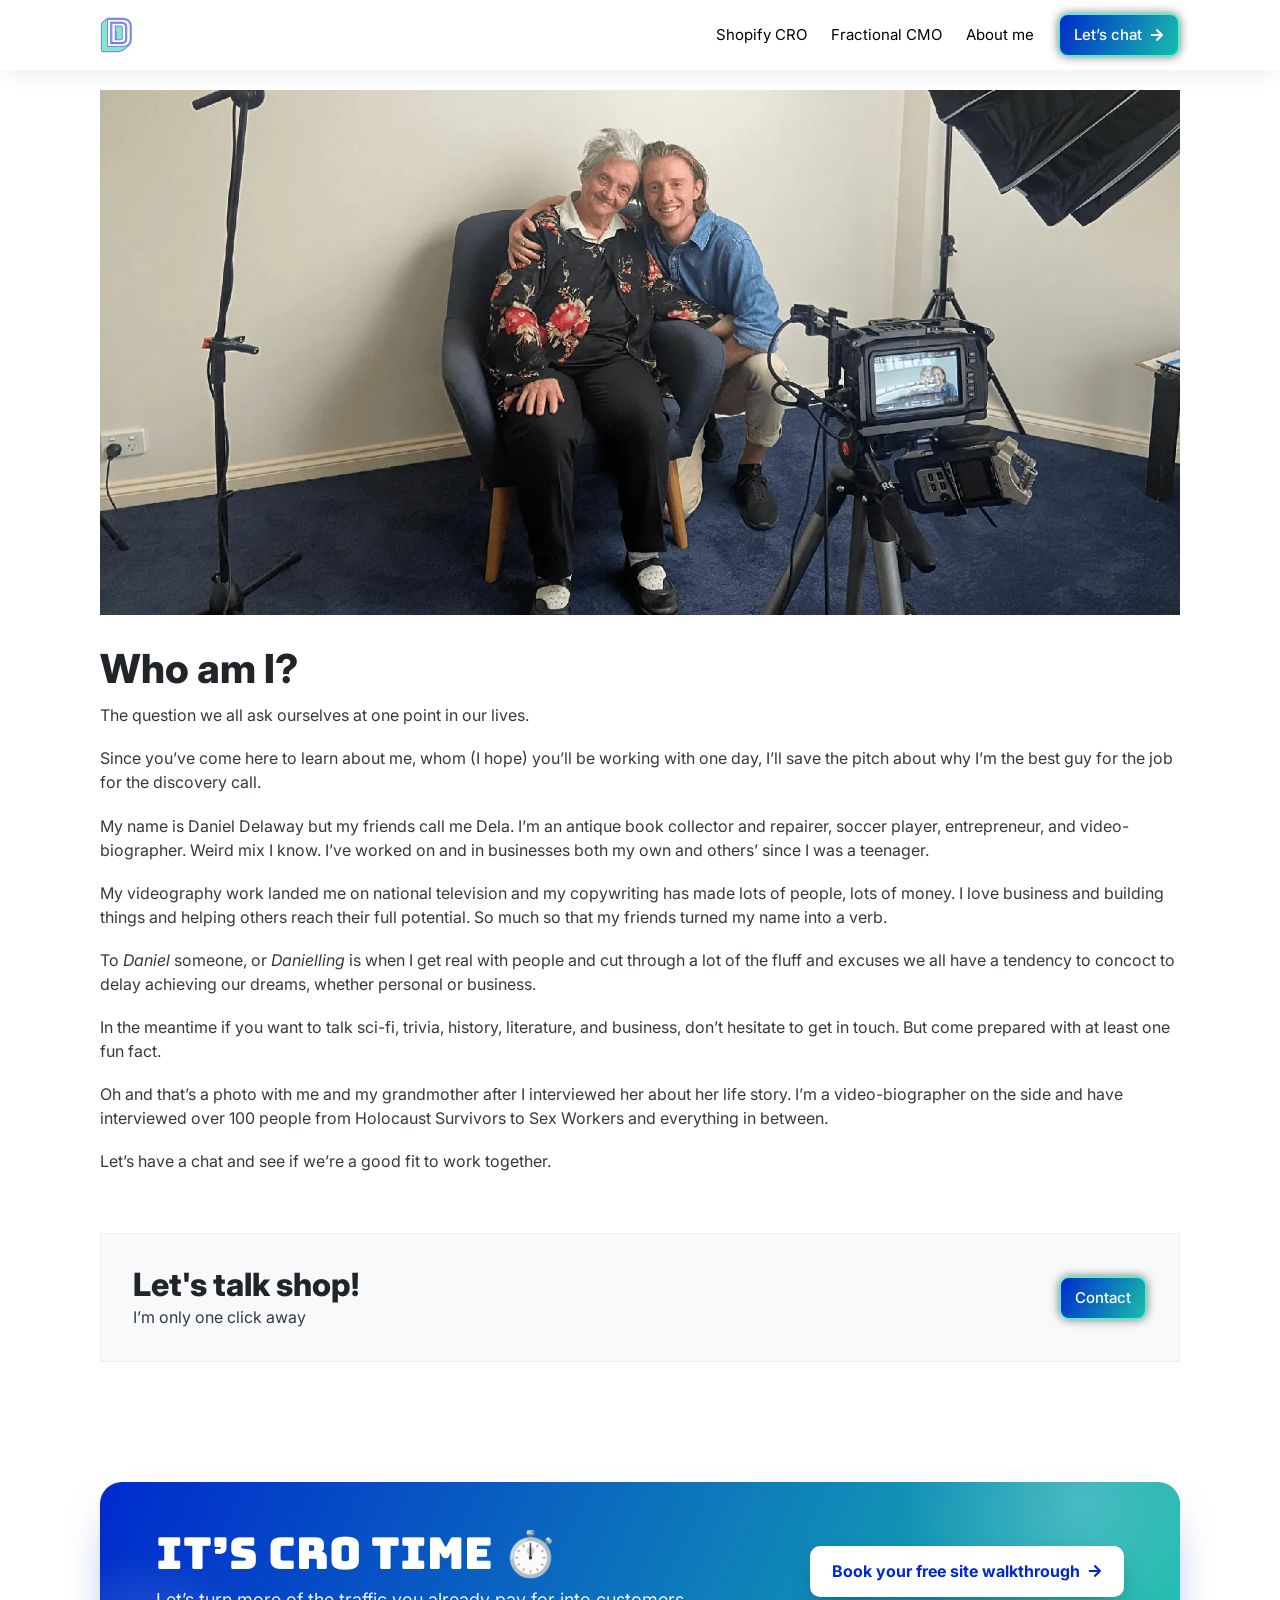
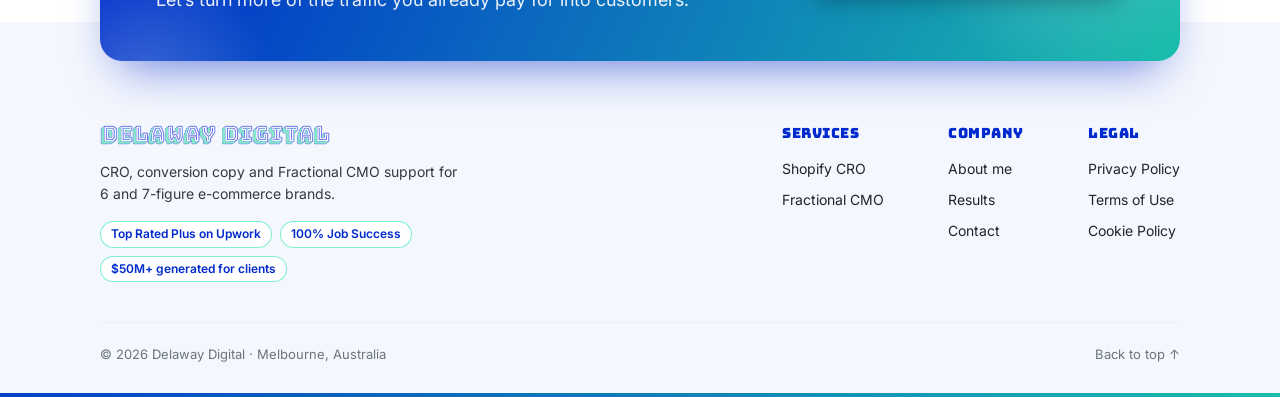
==== about/index.html @ a5fefb9e "New footer: gradient CTA panel, brand column, links and bottom bar; fix clipped CTA button Co-Author" ====
<!doctype html>
<html lang="en-AU">
<head>
  <meta charset="utf-8">
  <meta name="viewport" content="width=device-width, initial-scale=1">
  <title>About Daniel Delaway | Delaway Digital</title>
  <meta name="description" content="Meet Daniel Delaway, the CRO specialist, copywriter and Fractional CMO behind Delaway Digital, and a video-biographer who has interviewed over 100 people.">
  <link rel="canonical" href="https://delawaydigital.com/about/">
  <meta property="og:type" content="profile">
  <meta property="og:title" content="About Daniel Delaway | Delaway Digital">
  <meta property="og:description" content="The CRO specialist, copywriter and Fractional CMO behind Delaway Digital.">
  <meta property="og:url" content="https://delawaydigital.com/about/">
  <meta property="og:image" content="https://delawaydigital.com/assets/og-image.jpg">
  <meta name="twitter:card" content="summary_large_image">
  <link rel="icon" href="/assets/favicon-32.png" sizes="32x32">
  <link rel="icon" href="/assets/favicon-192.png" sizes="192x192">
  <link rel="apple-touch-icon" href="/assets/apple-touch-icon.png">
  <link rel="preconnect" href="https://fonts.googleapis.com">
  <link rel="preconnect" href="https://fonts.gstatic.com" crossorigin>
  <link rel="stylesheet" href="https://fonts.googleapis.com/css2?family=Bungee&family=Inter:wght@400;500;600;700;800&family=Poppins:wght@400;500;600&display=swap">
  <link rel="stylesheet" href="/styles.css">
</head>
<body>
  <a class="skip-link" href="#main">Skip to content</a>

  <!-- ===== Header (same on every page) ===== -->
  <header class="site-header">
    <div class="container">
      <a class="logo" href="/" aria-label="Delaway Digital home"><img class="logo-mark" src="/assets/logo-dd-icon.png" alt="" width="32" height="36"></a>
      <nav class="site-nav" aria-label="Main">
        <a class="hide-mobile" href="/shopify-cro-consultant/">Shopify CRO</a>
        <a class="hide-mobile" href="/fractional-cmo/">Fractional CMO</a>
        <a href="/about/" aria-current="page">About me</a>
        <a class="btn" href="/#contact">Let’s chat
          <svg viewBox="0 0 448 512" aria-hidden="true"><path fill="currentColor" d="M190.5 66.9l22.2-22.2a23.9 23.9 0 0 1 33.9 0L441 239a23.9 23.9 0 0 1 0 33.9L246.6 467.3a23.9 23.9 0 0 1-33.9 0l-22.2-22.2a24 24 0 0 1 .4-34.3L311.4 296H24c-13.3 0-24-10.7-24-24v-32c0-13.3 10.7-24 24-24h287.4L190.9 101.2a23.9 23.9 0 0 1-.4-34.3z"/></svg>
        </a>
      </nav>
    </div>
  </header>

  <main id="main" class="about">
    <div class="container">
      <img src="/assets/about-daniel-and-grandmother.webp" width="1600" height="778" alt="Daniel Delaway with his arm around his grandmother, seated beside a camera and lighting set up for her life-story interview">

      <h1>Who am I?</h1>
      <p>The question we all ask ourselves at one point in our lives.</p>
      <p>Since you’ve come here to learn about me, whom (I hope) you’ll be working with one day, I’ll save the pitch about why I’m the best guy for the job for the discovery call.</p>
      <p>My name is Daniel Delaway but my friends call me Dela. I’m an antique book collector and repairer, soccer player, entrepreneur, and video-biographer. Weird mix I know. I’ve worked on and in businesses both my own and others’ since I was a teenager.</p>
      <p>My videography work landed me on national television and my copywriting has made lots of people, lots of money. I love business and building things and helping others reach their full potential. So much so that my friends turned my name into a verb.</p>
      <p>To <em>Daniel</em> someone, or <em>Danielling</em> is when I get real with people and cut through a lot of the fluff and excuses we all have a tendency to concoct to delay achieving our dreams, whether personal or business.</p>
      <p>In the meantime if you want to talk sci-fi, trivia, history, literature, and business, don’t hesitate to get in touch. But come prepared with at least one fun fact.</p>
      <p>Oh and that’s a photo with me and my grandmother after I interviewed her about her life story. I’m a video-biographer on the side and have interviewed over 100 people from Holocaust Survivors to Sex Workers and everything in between.</p>
      <p>Let’s have a chat and see if we’re a good fit to work together.</p>

      <div class="cta-box">
        <div>
          <h2>Let's talk shop!</h2>
          <p>I’m only one click away</p>
        </div>
        <a class="btn" href="/#contact">Contact</a>
      </div>
    </div>
  </main>

  <!-- ===== Footer (same on every page) ===== -->
  <footer class="site-footer">
    <div class="container">
      <div class="footer-cta">
        <div>
          <p class="footer-cta-title">It’s CRO time ⏱️</p>
          <p class="footer-cta-text">Let’s turn more of the traffic you already pay for into customers.</p>
        </div>
        <a class="btn btn-light btn-lg" href="/#contact">Book your free site walkthrough
          <svg viewBox="0 0 448 512" aria-hidden="true"><path fill="currentColor" d="M190.5 66.9l22.2-22.2a23.9 23.9 0 0 1 33.9 0L441 239a23.9 23.9 0 0 1 0 33.9L246.6 467.3a23.9 23.9 0 0 1-33.9 0l-22.2-22.2a24 24 0 0 1 .4-34.3L311.4 296H24c-13.3 0-24-10.7-24-24v-32c0-13.3 10.7-24 24-24h287.4L190.9 101.2a23.9 23.9 0 0 1-.4-34.3z"/></svg>
        </a>
      </div>

      <div class="footer-main">
        <div class="footer-brand">
          <a href="/" aria-label="Delaway Digital home"><img src="/assets/logo-delaway-digital-hero.webp" alt="" width="1758" height="149" loading="lazy"></a>
          <p>CRO, conversion copy and Fractional CMO support for 6 and 7-figure e-commerce brands.</p>
          <ul class="footer-creds">
            <li>Top Rated Plus on Upwork</li>
            <li>100% Job Success</li>
            <li>$50M+ generated for clients</li>
          </ul>
        </div>
        <div class="footer-cols">
          <div>
            <h2>Services</h2>
            <ul>
              <li><a href="/shopify-cro-consultant/">Shopify CRO</a></li>
              <li><a href="/fractional-cmo/">Fractional CMO</a></li>
            </ul>
          </div>
          <div>
            <h2>Company</h2>
            <ul>
              <li><a href="/about/">About me</a></li>
              <li><a href="/#results">Results</a></li>
              <li><a href="/#contact">Contact</a></li>
            </ul>
          </div>
          <div>
            <h2>Legal</h2>
            <ul>
              <li><a href="/privacy-policy/">Privacy Policy</a></li>
              <li><a href="/terms-of-use/">Terms of Use</a></li>
              <li><a href="/cookie-policy/">Cookie Policy</a></li>
            </ul>
          </div>
        </div>
      </div>

      <div class="footer-bottom">
        <p>© 2026 Delaway Digital · Melbourne, Australia</p>
        <a href="#main">Back to top ↑</a>
      </div>
    </div>
  </footer>
  <script src="/motion.js" defer></script>
</body>
</html>
---- styles.css ----
/* Delaway Digital — single stylesheet for every page.
   Colours and fonts live in :root so they can be changed in one place. */

:root {
  --blue: #002acd;
  --teal: #5eebc9;
  --teal-dark: #19bdab;
  --ink: #212529;
  --text: #343a40;
  --muted: #6c757d;
  --grey-bg: #f8f9fa;
  --grey-border: #efefef;
  --gradient: linear-gradient(115deg, var(--blue) 0%, var(--teal-dark) 100%);
  --glow: 0 4px 11px 0 rgba(0, 42, 205, 0.99);
  --container: 1080px;
  --font-body: "Inter", -apple-system, "Segoe UI", Roboto, Arial, sans-serif;
  --font-display: "Bungee", "Inter", sans-serif;
  --font-alt: "Poppins", "Inter", sans-serif;
}

*, *::before, *::after { box-sizing: border-box; }

html { scroll-behavior: smooth; }

body {
  margin: 0;
  background: #fff;
  color: var(--text);
  font-family: var(--font-body);
  font-size: 16px;
  line-height: 1.5;
  -webkit-font-smoothing: antialiased;
}

img { max-width: 100%; height: auto; display: block; }
a { color: inherit; }
h1, h2, h3, p { margin: 0; }
p + p { margin-top: 0.9em; }

.container {
  width: 100%;
  max-width: var(--container);
  margin: 0 auto;
  padding: 0 16px;
}
@media (min-width: 1112px) { .container { padding: 0; } }

.visually-hidden {
  position: absolute !important;
  width: 1px; height: 1px;
  overflow: hidden;
  clip: rect(0 0 0 0);
  white-space: nowrap;
}

.skip-link {
  position: absolute; left: 8px; top: -40px;
  background: var(--blue); color: #fff; padding: 8px 12px; z-index: 100;
}
.skip-link:focus { top: 8px; }

/* ---------- Buttons ---------- */
.btn {
  display: inline-flex;
  align-items: center;
  gap: 8px;
  padding: 11px 14px;
  border: 2px solid var(--teal);
  border-radius: 10px;
  background: var(--gradient);
  box-shadow: 0 0 10px rgba(0, 0, 0, 0.5);
  color: #fff;
  font: 500 15px/1.2 var(--font-body);
  text-decoration: none;
  white-space: nowrap;
  cursor: pointer;
  transition: transform 0.15s ease, filter 0.15s ease;
}
.btn:hover { transform: translateY(-1px); filter: brightness(1.08); }
.btn svg { width: 14px; height: 14px; flex: none; }

/* ---------- Header ---------- */
.site-header {
  position: sticky; top: 0; z-index: 50;
  background: #fff;
  box-shadow: 0 4px 23px -4px rgba(0, 0, 0, 0.1);
}
.site-header .container {
  display: flex; align-items: center; justify-content: space-between;
  height: 70px;
}
.site-header .logo { display: flex; align-items: center; gap: 10px; text-decoration: none; }
.site-header .logo-mark { height: 36px; width: auto; }
.site-nav { display: flex; align-items: center; gap: 24px; }
.site-nav a:not(.btn) { color: #000; font-size: 15px; text-decoration: none; }
.site-nav a:not(.btn):hover { color: var(--blue); }

/* ---------- Section headings ---------- */
.section { padding: 60px 0 0; }
.section-title {
  color: var(--blue);
  font: 400 42.5px/1.15 var(--font-display);
  text-transform: uppercase;
  margin-bottom: 40px;
}
.section-title.center { text-align: center; }
.section-subtitle { text-align: center; margin: -24px 0 40px; }

/* Glowing card look used across the home page */
.glow-card {
  border: 3px solid var(--teal);
  border-radius: 10px;
  box-shadow: var(--glow);
  background: #fff;
}

/* ---------- Press logo strip & reviews bar ---------- */

.logo-strip {
  overflow: hidden;
  max-width: 1060px;
  margin: 0 auto;
  -webkit-mask-image: linear-gradient(90deg, transparent, #000 10%, #000 90%, transparent);
          mask-image: linear-gradient(90deg, transparent, #000 10%, #000 90%, transparent);
}
.logo-track {
  display: flex; align-items: center; gap: 100px;
  width: max-content;
  padding: 20px 0;
  animation: marquee 30s linear infinite;
}
.logo-track img { height: 38px; width: auto; }
@keyframes marquee { to { transform: translateX(-50%); } }
@media (prefers-reduced-motion: reduce) { .logo-track { animation: none; } }

.reviews-bar {
  display: flex; align-items: center; justify-content: center; flex-wrap: wrap;
  gap: 8px 16px;
  margin-top: 40px;
  padding: 32px;
  background: var(--grey-bg);
  border: 1px solid var(--grey-border);
  font-size: 14px;
}
.reviews-bar .stars { width: 90px; }
.reviews-bar .google { width: 70px; }

/* ---------- Service cards ---------- */
.card-grid {
  display: grid;
  grid-template-columns: repeat(3, 1fr);
  gap: 45px;
}
.service-card { padding: 24px; }
.service-card h3 { color: var(--blue); font: 500 17.5px/1.3 var(--font-alt); margin-bottom: 10px; }
.service-card p { color: #000; font: 500 14.25px/1.5 var(--font-alt); }

/* ---------- Testimonials ---------- */
.testimonial { margin: 0; padding: 24px 24px 0; display: flex; flex-direction: column; }
.testimonial .stars { width: 109px; margin-bottom: 12px; }
.testimonial h3 { color: var(--blue); font: 600 16px/1.3 var(--font-body); margin-bottom: 4px; }
.testimonial blockquote { margin: 0 0 14px; color: #000; flex: 1; }
.testimonial figcaption {
  border-top: 1px solid #f1f3f5;
  padding: 15px 0 12px;
  color: var(--blue);
  font-size: 14px;
}

.featured-testimonial {
  max-width: 820px; margin: 50px auto 0; text-align: center;
}
.featured-testimonial .wildfire { width: 150px; margin: 0 auto 16px; }
.featured-testimonial blockquote { margin: 0; font: 400 15px/1.6 var(--font-alt); }
.featured-testimonial figcaption {
  display: flex; align-items: center; justify-content: center; gap: 10px;
  margin-top: 20px; font: 500 12px/1.3 var(--font-alt); text-align: left;
}
.featured-testimonial figcaption img { width: 50px; height: 50px; border-radius: 50%; }
.featured-testimonial figcaption span { display: block; color: var(--muted); font-weight: 400; font-size: 10px; }

/* ---------- Case studies ---------- */
.case-grid {
  display: grid;
  grid-template-columns: repeat(3, 299px);
  justify-content: center;
  gap: 40px 60px;
}
.case-card {
  padding: 13px;
  border: 2px solid var(--teal);
  border-radius: 10px;
  box-shadow: var(--glow);
  background: linear-gradient(45deg, #fff 0%, #f1f2f3 100%);
  text-align: center;
}
.case-card img { width: 100%; aspect-ratio: 400 / 360; object-fit: cover; margin-bottom: 18px; }
.case-card .category { color: var(--blue); font: 600 14.3px/1.2 var(--font-alt); }
.case-card h3 { font: 500 13px/1.5 var(--font-alt); color: var(--ink); margin: 4px 0 8px; }
.case-card p:last-child { font: 400 13px/1.5 var(--font-alt); color: var(--text); margin-top: 0; }

/* ---------- Contact ---------- */
.contact { padding-top: 60px; text-align: center; scroll-margin-top: 80px; }
.contact h2 { color: var(--blue); font: 400 31px/1.2 var(--font-display); text-transform: uppercase; }
.contact .intro { font-size: 18px; max-width: 620px; margin: 10px auto 50px; color: var(--ink); }

.contact-form {
  max-width: 650px; margin: 0 auto;
  padding: 36px 32px;
  background: #f8f8f8;
  border: 1px solid var(--grey-border);
  display: grid; grid-template-columns: 1fr 1fr; gap: 20px;
  text-align: left;
}
.contact-form .full { grid-column: 1 / -1; }
.contact-form label { display: block; font: 500 16px/1 var(--font-body); color: var(--text); margin-bottom: 8px; }
.contact-form input,
.contact-form textarea {
  width: 100%;
  padding: 10px 14px;
  border: 1px solid #e3e3e3;
  border-radius: 4px;
  background: #fff;
  font: 400 15px/1.4 var(--font-body);
  color: #000;
}
.contact-form input:focus,
.contact-form textarea:focus { outline: 2px solid var(--teal-dark); outline-offset: 0; border-color: transparent; }
.contact-form textarea { min-height: 110px; resize: vertical; }
.contact-form button {
  width: 100%; justify-content: center; padding: 13px; font-size: 19px; font-weight: 400;
  box-shadow: none;
}
.honeypot { display: none; }

/* ---------- About page ---------- */
.about { padding: 20px 0 0; }
.about img { width: 100%; }
.about h1 { font: 800 40px/1.2 var(--font-body); color: var(--ink); margin: 30px 0 10px; }
.about p + p { margin-top: 1.2em; }

.cta-box {
  display: flex; align-items: center; justify-content: space-between; gap: 24px;
  margin-top: 60px;
  padding: 32px;
  background: var(--grey-bg);
  border: 1px solid var(--grey-border);
}
.cta-box h2 { font: 800 32px/1.2 var(--font-body); color: var(--ink); }

/* ---------- Simple text pages (legal, thanks) ---------- */
.prose { max-width: 760px; padding-top: 50px; padding-bottom: 20px; }
.prose h1 { font: 800 40px/1.2 var(--font-body); color: var(--ink); margin-bottom: 8px; }
.prose h2 { font: 700 22px/1.3 var(--font-body); color: var(--ink); margin: 32px 0 10px; }
.prose .updated { color: var(--muted); margin-bottom: 24px; }
.prose ul { padding-left: 20px; }
.prose li + li { margin-top: 6px; }
.prose a { color: var(--blue); }

/* ---------- Responsive ---------- */

@media (max-width: 1024px) {
  .card-grid { grid-template-columns: 1fr 1fr; gap: 30px; }
  .case-grid { grid-template-columns: repeat(2, minmax(0, 299px)); gap: 30px; }
}

@media (max-width: 767px) {
  .section-title { font-size: 30px; margin-bottom: 28px; }
  .cta-box { flex-direction: column; align-items: flex-start; }
  .card-grid, .case-grid { grid-template-columns: 1fr; }
  .case-grid { justify-items: center; }
  .contact h2 { font-size: 24px; }
  .contact-form { grid-template-columns: 1fr; padding: 24px 16px; }
  .logo-track { gap: 60px; }
  .about h1, .prose h1 { font-size: 32px; }
  .cta-box h2 { font-size: 26px; }
}

.form-error { margin-top: 10px; color: #b00020; font-size: 14px; }
.contact-form button:disabled { opacity: 0.6; cursor: wait; }

/* =========================================================
   Homepage v2 (structure: promise → proof → story → method → results → CTA)
   ========================================================= */
.eyebrow {
  color: var(--teal-dark);
  font: 600 13px/1.3 var(--font-body);
  letter-spacing: 0.08em;
  text-transform: uppercase;
  margin-bottom: 12px;
}
.center { text-align: center; }
.center .btn, p.center { margin-top: 28px; }

.btn-lg { padding: 14px 20px; font-size: 16px; }
.btn-outline {
  display: inline-flex; align-items: center; gap: 8px;
  padding: 11px 14px;
  border: 2px solid var(--blue);
  border-radius: 10px;
  color: var(--blue);
  font: 600 15px/1.2 var(--font-body);
  text-decoration: none;
  transition: background 0.15s ease;
}
.btn-outline:hover { background: rgba(0, 42, 205, 0.06); }

/* Hero */
.hero-v2 { padding: 64px 0 40px; text-align: center; }
.hero-wordmark { display: block; width: 100%; max-width: 880px; height: auto; margin: 0 auto 36px; }
.hero-v2 h1 {
  max-width: 900px; margin: 0 auto;
  color: var(--blue);
  font: 400 44px/1.12 var(--font-display);
  text-transform: uppercase;
}
.highlight {
  background: linear-gradient(transparent 55%, rgba(94, 235, 201, 0.7) 55%);
  padding: 0 4px;
}
.hero-v2 .lead {
  max-width: 680px; margin: 22px auto 0;
  color: var(--ink);
  font-size: 19px; line-height: 1.55;
}
.hero-ctas { display: flex; justify-content: center; flex-wrap: wrap; gap: 14px; margin-top: 32px; }

.stats {
  list-style: none; padding: 0;
  display: grid; grid-template-columns: repeat(3, 1fr); gap: 30px;
  max-width: 860px; margin: 56px auto 0;
}
.stat { padding: 22px 16px; }
.stat strong { display: block; color: var(--blue); font: 400 30px/1.1 var(--font-display); }
.stat span { display: block; margin-top: 6px; color: var(--text); font-size: 14px; }

/* Trust strip */
.trust { padding: 30px 0 0; }
.trust-label { text-align: center; color: var(--muted); font-size: 13px; letter-spacing: 0.06em; text-transform: uppercase; }
.trust .reviews-bar { margin-top: 20px; }

/* Problem story */
.story { max-width: 720px; font-size: 18px; line-height: 1.65; color: var(--ink); }
.story p + p { margin-top: 1em; }
.story-turn { color: var(--blue); font: 400 26px/1.2 var(--font-display); text-transform: uppercase; margin-top: 1.4em !important; }

/* Personal intro */
.intro-card {
  display: grid; grid-template-columns: 320px 1fr; gap: 40px; align-items: center;
  padding: 30px;
}
.intro-photo { width: 100%; aspect-ratio: 1; object-fit: cover; object-position: 72% 30%; border-radius: 10px; }
.intro-card h2 { color: var(--ink); font: 800 32px/1.2 var(--font-body); margin-bottom: 14px; }
.intro-card p + p { margin-top: 0.9em; }
.intro-card .btn { margin-top: 22px; }

/* Method */
.steps { list-style: none; padding: 0; display: grid; grid-template-columns: repeat(4, 1fr); gap: 24px; counter-reset: none; }
.step { padding: 24px; }
.step-num {
  display: inline-grid; place-items: center;
  width: 38px; height: 38px; border-radius: 50%;
  background: var(--gradient); color: #fff;
  font: 400 18px/1 var(--font-display);
  margin-bottom: 16px;
}
.step h3 { color: var(--blue); font: 600 18px/1.3 var(--font-alt); margin-bottom: 8px; }
.step p { font: 400 14.5px/1.55 var(--font-alt); color: #000; }

/* Featured results */
.results { display: grid; gap: 30px; }
.result { display: grid; grid-template-columns: 300px 1fr; gap: 32px; align-items: center; padding: 20px; }
.result img { width: 100%; border-radius: 8px; aspect-ratio: 400 / 360; object-fit: cover; }
.result .category { color: var(--teal-dark); font: 600 13px/1.3 var(--font-body); text-transform: uppercase; letter-spacing: 0.05em; }
.result h3 { color: var(--blue); font: 800 26px/1.2 var(--font-body); margin: 6px 0 10px; }
.result p { color: var(--text); }
.metrics { list-style: none; padding: 0; display: flex; gap: 16px; margin-top: 18px; flex-wrap: wrap; }
.metrics li { background: var(--grey-bg); border: 1px solid var(--grey-border); border-radius: 10px; padding: 12px 18px; }
.metrics strong { display: block; color: var(--blue); font: 400 24px/1.1 var(--font-display); }
.metrics span { font-size: 13px; color: var(--muted); }
.subhead { text-align: center; color: var(--ink); font: 700 22px/1.3 var(--font-body); margin: 60px 0 30px; }

/* Comparison table */
.compare-wrap { padding: 8px 20px; overflow-x: auto; }
.compare { width: 100%; border-collapse: collapse; font-size: 15px; }
.compare th, .compare td { padding: 16px 12px; text-align: left; border-bottom: 1px solid var(--grey-border); vertical-align: top; }
.compare tr:last-child th, .compare tr:last-child td { border-bottom: 0; }
.compare thead th { color: var(--blue); font: 700 16px/1.3 var(--font-body); }
.compare tbody th { color: var(--ink); font-weight: 600; width: 22%; }
.compare td:nth-child(3) { color: var(--muted); }
.yes { color: var(--teal-dark); font-weight: 700; margin-right: 6px; }
.no { color: #c0392b; font-weight: 700; margin-right: 6px; }

/* Testimonials (2 x 2) */
.testimonial-grid { display: grid; grid-template-columns: repeat(2, 1fr); gap: 30px; }

/* FAQ */
.faq { max-width: 800px; }
.faq details { border: 2px solid var(--teal); border-radius: 10px; margin-bottom: 14px; background: #fff; }
.faq summary {
  cursor: pointer; list-style: none;
  padding: 18px 48px 18px 20px; position: relative;
  color: var(--ink); font: 600 17px/1.4 var(--font-body);
}
.faq summary::-webkit-details-marker { display: none; }
.faq summary::after { content: "+"; position: absolute; right: 20px; top: 14px; color: var(--blue); font: 400 24px/1 var(--font-display); }
.faq details[open] summary::after { content: "–"; }
.faq details p { padding: 0 20px 18px; }

/* Contact v2: offer on the left, form on the right */
.contact-v2 { text-align: left; padding-top: 80px; }
.contact-grid { display: grid; grid-template-columns: 1fr 1.1fr; gap: 50px; align-items: start; }
.contact-copy h2 { font-size: 34px; margin-bottom: 12px; }
.contact-copy > p { font-size: 17px; color: var(--ink); }
.checklist { list-style: none; padding: 0; margin: 22px 0; }
.checklist li { position: relative; padding-left: 30px; margin-bottom: 12px; }
.checklist li::before { content: "✓"; position: absolute; left: 0; top: 0; color: var(--teal-dark); font-weight: 800; }
.chips { list-style: none; padding: 0; display: flex; flex-wrap: wrap; gap: 10px; }
.chips li { border: 2px solid var(--teal); border-radius: 999px; padding: 6px 14px; font-size: 14px; font-weight: 600; color: var(--blue); }
.contact-v2 .contact-form { margin: 0; max-width: none; }

@media (max-width: 1024px) {
  .steps { grid-template-columns: 1fr 1fr; }
  .contact-grid { grid-template-columns: 1fr; }
}
@media (max-width: 767px) {
  .hide-mobile { display: none; }
  .hero-v2 { padding: 48px 0 24px; }
  .hero-v2 h1 { font-size: 28px; }
  .hero-wordmark { margin-bottom: 24px; }
  .hero-v2 .lead { font-size: 17px; }
  .stats { grid-template-columns: 1fr; gap: 16px; margin-top: 36px; }
  .story { font-size: 17px; }
  .intro-card, .result { grid-template-columns: 1fr; gap: 20px; }
  .intro-photo { max-width: 260px; }
  .steps, .testimonial-grid { grid-template-columns: 1fr; }
  .result h3 { font-size: 22px; }
  .contact-copy h2 { font-size: 26px; }
}

.intro-photo { object-position: center; }
.talk-to { display: flex; align-items: center; gap: 12px; margin-bottom: 18px; }
.talk-to img { width: 56px; height: 56px; border-radius: 50%; border: 2px solid var(--teal); }
.talk-to p { font-weight: 600; color: var(--ink); }

/* ---------- Spacing pass: give homepage sections more room ---------- */
.section { padding-top: 110px; }
.section-title { margin-bottom: 48px; }
.section-subtitle { margin: -32px 0 56px; }

.hero-v2 { padding: 100px 0 40px; }
.hero-wordmark { margin-bottom: 64px; }
.hero-v2 .eyebrow { margin-bottom: 18px; }
.hero-v2 .lead { margin-top: 30px; line-height: 1.65; }
.hero-ctas { margin-top: 44px; }
.stats { margin-top: 96px; gap: 36px; }
.stat { padding: 30px 20px; }

.trust { padding-top: 90px; }
.trust .logo-strip { margin-top: 12px; }
.trust .reviews-bar { margin-top: 36px; }

.story-grid { display: grid; grid-template-columns: 1.1fr 0.9fr; gap: 64px; align-items: center; }
.story { max-width: none; }
.story .section-title { margin-bottom: 28px; }
.story .btn { margin-top: 16px; }
.story-photo { width: 100%; border-radius: 14px; box-shadow: var(--glow); border: 3px solid var(--teal); aspect-ratio: 4 / 5; object-fit: cover; object-position: 60% center; }

.intro-card { padding: 48px; gap: 56px; }
.steps { gap: 30px; }
.step { padding: 32px 28px; }
.card-grid { gap: 40px; }
.service-card { padding: 32px 28px; }
.results { gap: 44px; }
.result { padding: 28px; gap: 44px; }
.subhead { margin: 90px 0 40px; }
.testimonial-grid { gap: 40px; }
.testimonial { padding: 32px 32px 0; }
.featured-testimonial { margin-top: 80px; }
.compare th, .compare td { padding: 20px 16px; }
.faq details { margin-bottom: 18px; }
.contact-v2 { padding-top: 120px; }
.contact-grid { gap: 72px; }

@media (max-width: 1024px) {
  .story-grid { grid-template-columns: 1fr; gap: 40px; }
  .story-photo { aspect-ratio: 16 / 10; }
}
@media (max-width: 767px) {
  .section { padding-top: 72px; }
  .section-title { margin-bottom: 32px; }
  .section-subtitle { margin: -20px 0 36px; }
  .hero-v2 { padding: 56px 0 24px; }
  .hero-wordmark { margin-bottom: 36px; }
  .stats { margin-top: 56px; gap: 18px; }
  .trust { padding-top: 56px; }
  .intro-card { padding: 28px; gap: 28px; }
  .result { padding: 20px; gap: 22px; }
  .subhead { margin: 56px 0 28px; }
  .contact-v2 { padding-top: 80px; }
  .contact-grid { gap: 40px; }
}

/* Hero balance: headline narrower than the wordmark, highlight sits behind the word */
.hero-v2 h1 { max-width: 760px; font-size: 40px; line-height: 1.2; }
.highlight { background: linear-gradient(transparent 58%, rgba(94, 235, 201, 0.6) 58%, rgba(94, 235, 201, 0.6) 88%, transparent 88%); padding: 0 6px; }
.hero-v2 .lead { max-width: 600px; font-size: 18px; }
@media (max-width: 767px) { .hero-v2 h1 { font-size: 28px; } }

/* =========================================================
   Motion & interaction
   Hover effects always apply; entrance animations only run when
   motion.js adds .motion to <html> (never with "reduce motion").
   ========================================================= */

/* Header tightens once you scroll */
.site-header .container { transition: height 0.3s ease; }
.site-header { transition: box-shadow 0.3s ease; }
.site-header.scrolled .container { height: 58px; }
.site-header.scrolled { box-shadow: 0 6px 24px -6px rgba(0, 42, 205, 0.18); }
.site-nav a:not(.btn) { position: relative; }
.site-nav a:not(.btn)::after {
  content: ""; position: absolute; left: 0; right: 0; bottom: -4px; height: 2px;
  background: var(--gradient); transform: scaleX(0); transform-origin: left; transition: transform 0.25s ease;
}
.site-nav a:not(.btn):hover::after { transform: scaleX(1); }

/* Buttons: light sweep on hover */
.btn { position: relative; overflow: hidden; }
.btn::after {
  content: ""; position: absolute; top: 0; left: -80%; width: 50%; height: 100%;
  background: linear-gradient(120deg, transparent, rgba(255, 255, 255, 0.5), transparent);
  transform: skewX(-20deg); transition: left 0.65s ease; pointer-events: none;
}
.btn:hover::after { left: 130%; }
.btn-outline { transition: background 0.2s ease, transform 0.2s ease; }
.btn-outline:hover { transform: translateY(-1px); }

/* Glowing cards lift and glow brighter */
.glow-card { transition: transform 0.35s cubic-bezier(0.2, 0.8, 0.2, 1), box-shadow 0.35s ease, border-color 0.35s ease; }
.glow-card:hover {
  transform: translateY(-6px);
  box-shadow: 0 18px 36px -10px rgba(0, 42, 205, 0.6), 0 0 0 4px rgba(94, 235, 201, 0.35);
}
.intro-card:hover, .compare-wrap:hover, .result:hover { transform: translateY(-3px); }

.step-num { transition: transform 0.6s cubic-bezier(0.2, 0.8, 0.2, 1); }
.step:hover .step-num { transform: rotate(360deg) scale(1.12); }

.result img, .intro-photo, .story-photo { transition: transform 0.6s cubic-bezier(0.2, 0.8, 0.2, 1); }
.result:hover img { transform: scale(1.04) rotate(-1deg); }
.intro-card:hover .intro-photo { transform: scale(1.03); }
.story-photo:hover { transform: rotate(1.5deg) scale(1.02); }
.metrics li { transition: transform 0.25s ease, border-color 0.25s ease; }
.metrics li:hover { transform: translateY(-3px); border-color: var(--teal); }

.compare tbody tr { transition: background 0.2s ease; }
.compare tbody tr:hover { background: rgba(94, 235, 201, 0.12); }
.faq summary { transition: color 0.2s ease; }
.faq summary:hover { color: var(--blue); }
.faq details[open] p { animation: fade-down 0.35s ease; }
.logo-strip:hover .logo-track { animation-play-state: paused; }
.logo-track img { transition: transform 0.25s ease; }
.logo-track img:hover { transform: scale(1.12); }
.chips li { transition: background 0.2s ease, color 0.2s ease; }
.chips li:hover { background: var(--teal); color: var(--ink); }

/* Case study flip cards: logo on the front, the story on the back */
.case-card.flip { padding: 0; border: 0; box-shadow: none; background: none; perspective: 1200px; outline: none; }
.flip-inner { display: grid; }
.flip-front, .flip-back {
  grid-area: 1 / 1;
  padding: 13px;
  border: 2px solid var(--teal);
  border-radius: 10px;
  box-shadow: var(--glow);
}
.flip-front { background: linear-gradient(45deg, #fff 0%, #f1f2f3 100%); }
.flip-back {
  display: flex; flex-direction: column; justify-content: center; gap: 14px;
  padding: 28px 24px;
  background: var(--gradient);
  color: #fff;
  font: 400 15px/1.6 var(--font-alt);
}
.flip-title { font: 400 22px/1.2 var(--font-display); text-transform: uppercase; }

@media (hover: hover) {
  .flip-inner { transform-style: preserve-3d; transition: transform 0.7s cubic-bezier(0.3, 0.8, 0.2, 1); }
  .flip-front, .flip-back { backface-visibility: hidden; -webkit-backface-visibility: hidden; }
  .flip-back { transform: rotateY(180deg); }
  .flip:hover .flip-inner, .flip:focus-visible .flip-inner { transform: rotateY(180deg); }
}
/* Touch screens can't hover, so show the story under the logo instead of flipping */
@media (hover: none) {
  .flip-front, .flip-back { grid-area: auto; }
  .flip-front { border-bottom-left-radius: 0; border-bottom-right-radius: 0; border-bottom: 0; box-shadow: none; }
  .flip-back { border-top-left-radius: 0; border-top-right-radius: 0; padding: 18px; font-size: 14px; }
  .flip-title { display: none; }
  .flip-inner { box-shadow: var(--glow); border-radius: 10px; }
}

/* Section titles get an accent bar */
.section-title::after {
  content: ""; display: block; width: 80px; height: 4px; margin-top: 14px;
  border-radius: 4px; background: var(--gradient);
}
.section-title.center::after { margin-left: auto; margin-right: auto; }

/* ---------- Entrance animations (only with .motion) ---------- */
html.motion .reveal {
  opacity: 0;
  translate: 0 28px;
  transition:
    opacity 0.7s ease var(--delay, 0ms),
    translate 0.7s cubic-bezier(0.2, 0.8, 0.2, 1) var(--delay, 0ms),
    transform 0.35s cubic-bezier(0.2, 0.8, 0.2, 1),
    box-shadow 0.35s ease;
}
html.motion .reveal.is-visible { opacity: 1; translate: none; }
html.motion .section-title::after { width: 0; transition: width 0.8s cubic-bezier(0.2, 0.8, 0.2, 1) 0.25s; }
html.motion .section-title.is-visible::after { width: 80px; }

html.motion .hero-wordmark { animation: rise 0.9s cubic-bezier(0.2, 0.8, 0.2, 1) both, float 7s ease-in-out 1.2s infinite; }
html.motion .hero-v2 .eyebrow { animation: rise 0.8s cubic-bezier(0.2, 0.8, 0.2, 1) 0.15s both; }
html.motion .hero-v2 h1 { animation: rise 0.8s cubic-bezier(0.2, 0.8, 0.2, 1) 0.25s both; }
html.motion .hero-v2 .lead { animation: rise 0.8s cubic-bezier(0.2, 0.8, 0.2, 1) 0.4s both; }
html.motion .hero-ctas { animation: rise 0.8s cubic-bezier(0.2, 0.8, 0.2, 1) 0.55s both; }
html.motion .stat { animation: rise 0.8s cubic-bezier(0.2, 0.8, 0.2, 1) backwards; }
html.motion .stat:nth-child(1) { animation-delay: 0.7s; }
html.motion .stat:nth-child(2) { animation-delay: 0.8s; }
html.motion .stat:nth-child(3) { animation-delay: 0.9s; }
html.motion .highlight { background-size: 0% 100%; background-repeat: no-repeat; animation: sweep 0.9s cubic-bezier(0.6, 0, 0.2, 1) 1s forwards; }
html.motion .hero-ctas .btn { animation: pulse-glow 2.8s ease-in-out 2s infinite; }

@keyframes rise { from { opacity: 0; transform: translateY(24px); } to { opacity: 1; transform: none; } }
@keyframes float { 0%, 100% { transform: translateY(0); } 50% { transform: translateY(-8px); } }
@keyframes sweep { to { background-size: 100% 100%; } }
@keyframes fade-down { from { opacity: 0; transform: translateY(-6px); } to { opacity: 1; transform: none; } }
@keyframes pulse-glow {
  0%, 100% { box-shadow: 0 0 10px rgba(0, 0, 0, 0.5); }
  50% { box-shadow: 0 0 0 6px rgba(94, 235, 201, 0.35), 0 0 22px rgba(0, 42, 205, 0.45); }
}

@media (prefers-reduced-motion: reduce) {
  *, *::before, *::after { animation: none !important; transition: none !important; }
}

/* Back of flip cards: override the older .case-card p:last-child colour/size */
.case-card .flip-back p:last-child { color: #fff; font: 400 15px/1.6 var(--font-alt); margin: 0; }
@media (hover: none) { .case-card .flip-back p:last-child { font-size: 14px; } }

.intro-card .intro-lead { color: var(--ink); font-size: 19px; line-height: 1.55; font-weight: 500; }

/* Stat numbers "pop" when their count-up lands */
.stat strong { display: inline-block; font-variant-numeric: tabular-nums; }
.stat strong.counted { animation: count-pop 0.45s cubic-bezier(0.2, 1.6, 0.4, 1); }
@keyframes count-pop { 0% { transform: scale(1); } 45% { transform: scale(1.18); color: var(--teal-dark); } 100% { transform: scale(1); } }

/* Method cards: icon tile + large outlined step number in the corner */
.step { position: relative; overflow: hidden; }
.step-icon, .icon-tile {
  display: grid; place-items: center;
  width: 56px; height: 56px; border-radius: 16px;
  background: var(--gradient); color: #fff;
  box-shadow: 0 8px 18px -6px rgba(0, 42, 205, 0.55);
  margin-bottom: 20px;
  transition: transform 0.5s cubic-bezier(0.2, 1.4, 0.4, 1);
}
.step-icon svg, .icon-tile svg { width: 28px; height: 28px; }
.step .step-num {
  position: absolute; top: 16px; right: 20px;
  display: block; width: auto; height: auto; margin: 0;
  background: none; border-radius: 0;
  color: transparent; -webkit-text-stroke: 2px var(--teal);
  font: 400 52px/1 var(--font-display);
  opacity: 0.85;
  transition: transform 0.5s cubic-bezier(0.2, 0.8, 0.2, 1), color 0.3s ease;
}
.step:hover .step-num { transform: translateY(-4px) scale(1.06); color: rgba(94, 235, 201, 0.25); }
.step:hover .step-icon, .service-card:hover .icon-tile { transform: rotate(-8deg) scale(1.1); }

/* Longer logo strip (press + clients): slower loop so each logo stays readable */
.logo-track { animation-duration: 60s; gap: 80px; }
.logo-track img { max-width: 200px; object-fit: contain; }

/* Result metrics count up too, with the same "pop" as the headline stats */
.metrics strong { font-variant-numeric: tabular-nums; }
.metrics strong.counted { animation: count-pop 0.45s cubic-bezier(0.2, 1.6, 0.4, 1); transform-origin: left center; }

/* Reviews bar: Google on the first row, Upwork on the second */
.reviews-bar { flex-direction: column; gap: 16px; }
.review-group { display: flex; align-items: center; justify-content: center; flex-wrap: wrap; gap: 8px 14px; }
.review-divider { width: 100%; max-width: 420px; height: 1px; background: var(--grey-border); }
.reviews-bar .upwork { width: 84px; height: auto; }
.trp-badge {
  display: inline-flex; align-items: center; gap: 6px;
  padding: 5px 12px 5px 8px;
  border-radius: 999px;
  background: #fdeef7; color: #b0137a;
  font: 700 13px/1 var(--font-body);
  letter-spacing: 0.01em;
}
.trp-badge svg { width: 16px; height: 16px; }
.logo-track img.wide { height: 28px; max-width: 260px; }

/* =========================================================
   Proof section: real Shopify numbers in one compact card
   ========================================================= */
.proof-card {
  display: grid; grid-template-columns: 1.05fr 1.05fr 1.3fr;
  padding: 26px 28px; gap: 0;
}
.proof-col { padding: 0 26px; }
.proof-col:first-child { padding-left: 0; }
.proof-col:last-child { padding-right: 0; }
.proof-col + .proof-col { border-left: 1px solid var(--grey-border); }
.proof-card h3 { color: var(--muted); font: 600 12px/1.3 var(--font-body); letter-spacing: 0.05em; text-transform: uppercase; }
.proof-period { text-transform: none; letter-spacing: 0; font-weight: 500; }
.proof-headline { margin-top: 8px; color: var(--blue); font: 400 24px/1.1 var(--font-display); }
.proof-sub { margin-top: 4px; color: var(--muted); font-size: 13px; }
.proof-tag {
  display: inline-block; margin-right: 6px;
  padding: 3px 9px; border-radius: 999px;
  background: rgba(94, 235, 201, 0.18); color: #0d7f6d;
  font: 700 10px/1.4 var(--font-body); letter-spacing: 0.06em; text-transform: uppercase;
  vertical-align: 1px;
}
.proof-badge {
  display: inline-flex; align-items: center; gap: 3px;
  margin-top: 8px; padding: 3px 8px; border-radius: 999px;
  background: #e6f7ec; color: #1e8a4c;
  font: 700 12px/1 var(--font-body);
}
.proof-badge svg { width: 12px; height: 12px; }

/* Bar chart */
.bars { list-style: none; padding: 0; margin: 16px 0 0; display: grid; grid-template-columns: repeat(4, 1fr); gap: 12px; align-items: end; }
.bars li { display: flex; flex-direction: column; justify-content: flex-end; align-items: center; }
.bar {
  display: block; width: 100%; max-width: 46px;
  height: calc(var(--h) * 1px); min-height: 4px; /* --h is 0–100, so the tallest bar is 100px */
  border-radius: 7px 7px 3px 3px;
  background: var(--gradient);
  transform-origin: bottom;
}
.bar-value { margin-bottom: 5px; color: var(--ink); font: 700 11px/1 var(--font-body); }
.bar-year { margin-top: 6px; color: var(--ink); font: 600 12px/1 var(--font-body); }
.bar-year em { font-style: normal; font-size: 9px; color: var(--teal-dark); }

/* What drove it: the work behind the numbers */
.drivers { list-style: none; padding: 0; margin: 12px 0 0; display: grid; grid-template-columns: 1fr 1fr; gap: 8px; }
.driver {
  display: flex; align-items: center; gap: 8px;
  padding: 8px 10px; border-radius: 10px;
  background: #fff; border: 1px solid rgba(94, 235, 201, 0.7);
  color: var(--ink); font: 600 12px/1.25 var(--font-body);
  transition: transform 0.2s ease, box-shadow 0.2s ease;
}
.driver:hover { transform: translateY(-2px); box-shadow: 0 8px 16px -8px rgba(0, 42, 205, 0.45); }
.driver-icon {
  flex: none; display: grid; place-items: center;
  width: 26px; height: 26px; border-radius: 8px;
  background: var(--gradient); color: #fff;
}
.driver-icon svg { width: 15px; height: 15px; }

/* KPI grid */
.kpis { list-style: none; padding: 0; margin: 12px 0 0; display: grid; grid-template-columns: 1fr 1fr; gap: 10px; }
.kpi { padding: 10px 12px; border-radius: 10px; background: var(--grey-bg); border: 1px solid var(--grey-border); }
.kpi-lead { background: linear-gradient(135deg, rgba(0, 42, 205, 0.06), rgba(94, 235, 201, 0.2)); border-color: var(--teal); }
.kpi-label { display: block; color: var(--muted); font: 600 11px/1.3 var(--font-body); }
.kpi strong { display: inline-block; margin-top: 3px; margin-right: 6px; color: var(--blue); font: 400 20px/1.1 var(--font-display); font-variant-numeric: tabular-nums; }
.kpi strong.counted { animation: count-pop 0.45s cubic-bezier(0.2, 1.6, 0.4, 1); transform-origin: left center; }
.kpi .proof-badge { margin-top: 0; font-size: 11px; vertical-align: 3px; }
.proof-note { margin-top: 14px; text-align: center; color: var(--muted); font-size: 12px; }

/* Bars grow when the card scrolls into view */
html.motion .proof-card .bar { transform: scaleY(0); transition: transform 1s cubic-bezier(0.2, 0.8, 0.2, 1); }
html.motion .proof-card .bars li:nth-child(2) .bar { transition-delay: 0.12s; }
html.motion .proof-card .bars li:nth-child(3) .bar { transition-delay: 0.24s; }
html.motion .proof-card .bars li:nth-child(4) .bar { transition-delay: 0.36s; }
html.motion .proof-card.is-visible .bar { transform: scaleY(1); }

@media (max-width: 1024px) {
  .proof-card { grid-template-columns: 1fr 1fr; row-gap: 24px; }
  .proof-col:last-child { grid-column: 1 / -1; padding: 24px 0 0; border-left: 0; border-top: 1px solid var(--grey-border); }
  .proof-col:nth-child(2) { padding-right: 0; }
}
@media (max-width: 640px) {
  .proof-card { grid-template-columns: 1fr; padding: 22px 20px; }
  .proof-col, .proof-col:nth-child(2) { padding: 20px 0 0; border-left: 0; border-top: 1px solid var(--grey-border); }
  .proof-col:first-child { padding-top: 0; border-top: 0; }
  .proof-col:last-child { padding-top: 20px; }
}

/* =========================================================
   Service pages (/shopify-cro-consultant/, /fractional-cmo/)
   ========================================================= */
.page-hero { padding: 72px 0 20px; text-align: center; }
.crumbs { margin-bottom: 26px; color: var(--muted); font-size: 13px; }
.crumbs a { color: var(--muted); text-decoration: none; }
.crumbs a:hover { color: var(--blue); }
.page-hero h1 {
  max-width: 820px; margin: 0 auto;
  color: var(--blue); font: 400 44px/1.15 var(--font-display); text-transform: uppercase;
}
.page-hero .lead { max-width: 680px; margin: 26px auto 0; color: var(--ink); font-size: 18px; line-height: 1.65; }
.page-hero .stats { margin-top: 72px; }

.fit-grid { display: grid; grid-template-columns: 1fr 1fr; gap: 64px; align-items: start; }
.fit-grid .section-title { font-size: 34px; margin-bottom: 28px; }
.fit-list li { font-size: 17px; margin-bottom: 14px; color: var(--ink); }
.fit-copy { padding-top: 6px; font-size: 17px; line-height: 1.7; }
.fit-copy p + p { margin-top: 1em; }
.fit-lead { color: var(--blue); font: 700 22px/1.4 var(--font-body); }

.mini-results { display: grid; grid-template-columns: repeat(3, 1fr); gap: 30px; margin-bottom: 44px; }
.mini-result { padding: 28px; }
.mini-result strong { display: block; color: var(--blue); font: 400 40px/1 var(--font-display); }
.mini-result h3 { margin-top: 10px; color: var(--ink); font: 700 17px/1.3 var(--font-body); }
.mini-result p { margin-top: 8px; color: var(--text); font-size: 15px; }

.compare-3 td:nth-child(3), .compare-3 td:nth-child(4) { color: var(--muted); }
.compare-3 tbody th { width: 20%; }

.cta-glow { background: #fff; padding: 40px; }
.cta-glow p { margin-top: 8px; max-width: 560px; }
.also { margin-top: 22px; text-align: center; color: var(--muted); font-size: 14px; }
.also a { color: var(--blue); }

@media (max-width: 1024px) {
  .fit-grid { grid-template-columns: 1fr; gap: 32px; }
  .mini-results { grid-template-columns: 1fr; }
}
@media (max-width: 767px) {
  .page-hero { padding: 44px 0 10px; }
  .page-hero h1 { font-size: 28px; }
  .page-hero .lead { font-size: 17px; }
  .page-hero .stats { margin-top: 48px; }
  .fit-grid .section-title { font-size: 26px; }
  .cta-glow { padding: 28px 22px; }
}
.card-link { display: inline-block; margin-top: 14px; color: var(--blue); font: 700 14px/1 var(--font-body); text-decoration: none; }
.card-link:hover { text-decoration: underline; }
.nowrap { white-space: nowrap; }

/* =========================================================
   Footer: gradient CTA panel, brand column, links, bottom bar
   ========================================================= */
.site-footer {
  margin-top: 120px;
  padding: 0 0 28px;
  background: linear-gradient(180deg, #fff 0, #fff 140px, #f4f7fd 140px);
  border-bottom: 4px solid transparent;
  border-image: var(--gradient) 1;
  font-size: 14px;
}
.footer-cta {
  position: relative; overflow: hidden;
  display: flex; align-items: center; justify-content: space-between; gap: 32px;
  padding: 48px 56px;
  border-radius: 22px;
  background: var(--gradient);
  box-shadow: 0 24px 48px -20px rgba(0, 42, 205, 0.6);
  color: #fff;
}
.footer-cta::before, .footer-cta::after {
  content: ""; position: absolute; border-radius: 50%; pointer-events: none;
  background: radial-gradient(circle, rgba(255, 255, 255, 0.22), transparent 70%);
}
.footer-cta::before { width: 360px; height: 360px; right: -80px; top: -160px; }
.footer-cta::after { width: 260px; height: 260px; left: -90px; bottom: -150px; }
.footer-cta > * { position: relative; }
.footer-cta-title { font: 400 44px/1.05 var(--font-display); text-transform: uppercase; }
.footer-cta-text { margin-top: 10px; font-size: 18px; opacity: 0.92; }
.btn-light { background: #fff; color: var(--blue); border-color: #fff; box-shadow: 0 10px 24px -8px rgba(0, 0, 0, 0.35); font-weight: 700; }
.btn-light::after { background: linear-gradient(120deg, transparent, rgba(94, 235, 201, 0.45), transparent); }

.footer-main { display: flex; justify-content: space-between; gap: 48px; padding: 64px 0 40px; }
.footer-brand { max-width: 360px; }
.footer-brand img { width: 230px; height: auto; }
.footer-brand p { margin-top: 16px; color: var(--text); line-height: 1.6; }
.footer-creds { list-style: none; padding: 0; margin: 16px 0 0; display: flex; flex-wrap: wrap; gap: 8px; }
.footer-creds li { padding: 5px 10px; border-radius: 999px; background: #fff; border: 1px solid rgba(94, 235, 201, 0.8); color: var(--blue); font: 600 12px/1.2 var(--font-body); }

.footer-cols { display: flex; gap: 64px; }
.footer-cols h2 { margin-bottom: 16px; color: var(--blue); font: 400 14px/1.2 var(--font-display); letter-spacing: 0.04em; text-transform: uppercase; }
.footer-cols ul { list-style: none; margin: 0; padding: 0; }
.footer-cols li + li { margin-top: 10px; }
.footer-cols a { color: var(--ink); font-size: 14px; text-decoration: none; transition: color 0.2s ease, padding 0.2s ease; }
.footer-cols a:hover { color: var(--blue); padding-left: 4px; }

.footer-bottom { display: flex; justify-content: space-between; gap: 16px; padding-top: 22px; border-top: 1px solid var(--grey-border); color: var(--muted); font-size: 13px; }
.footer-bottom a { color: var(--muted); text-decoration: none; }
.footer-bottom a:hover { color: var(--blue); }

@media (max-width: 900px) {
  .footer-cta { flex-direction: column; align-items: flex-start; padding: 36px 28px; }
  .footer-cta-title { font-size: 32px; }
  .footer-main { flex-direction: column; gap: 36px; padding-top: 48px; }
  .footer-cols { gap: 40px; flex-wrap: wrap; }
}
@media (max-width: 767px) {
  .site-footer { margin-top: 80px; }
  .footer-cta .btn { width: 100%; justify-content: center; }
  .footer-bottom { flex-direction: column; }
}
.cta-box .btn { flex: none; }
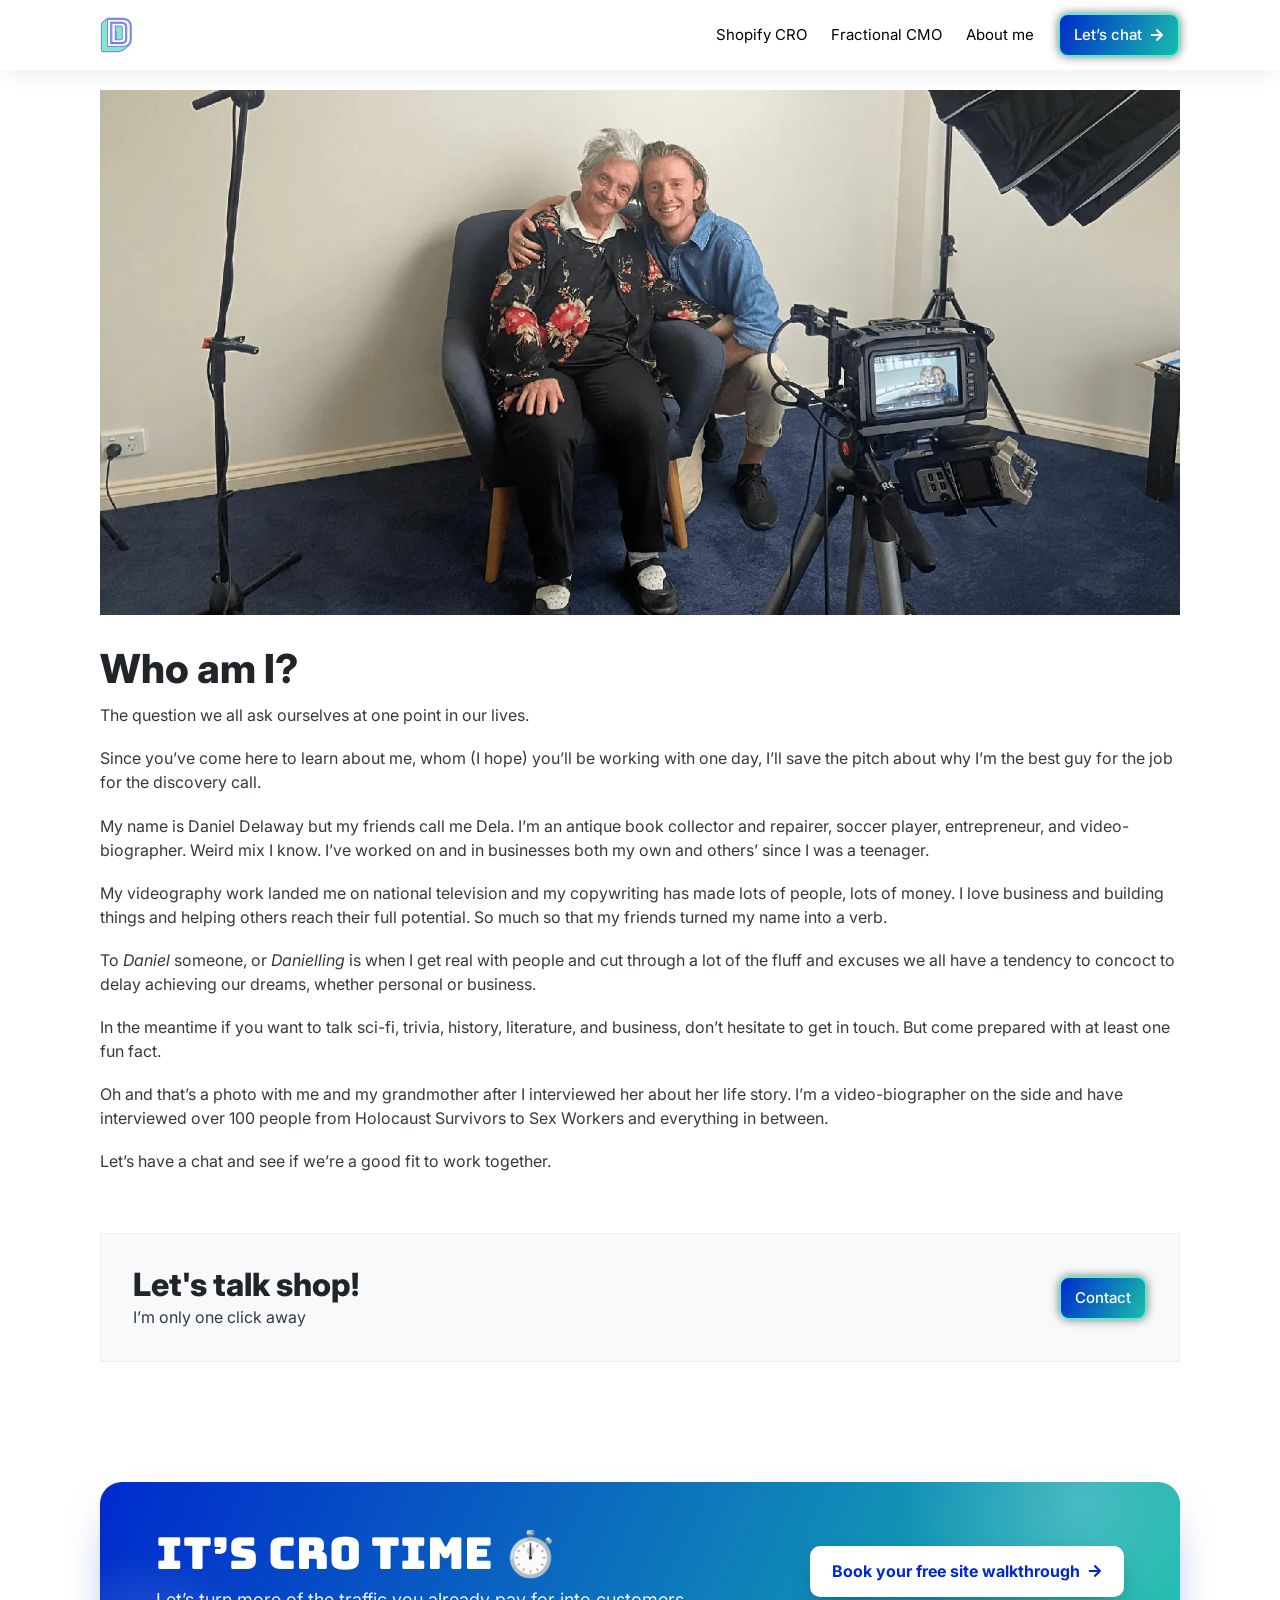
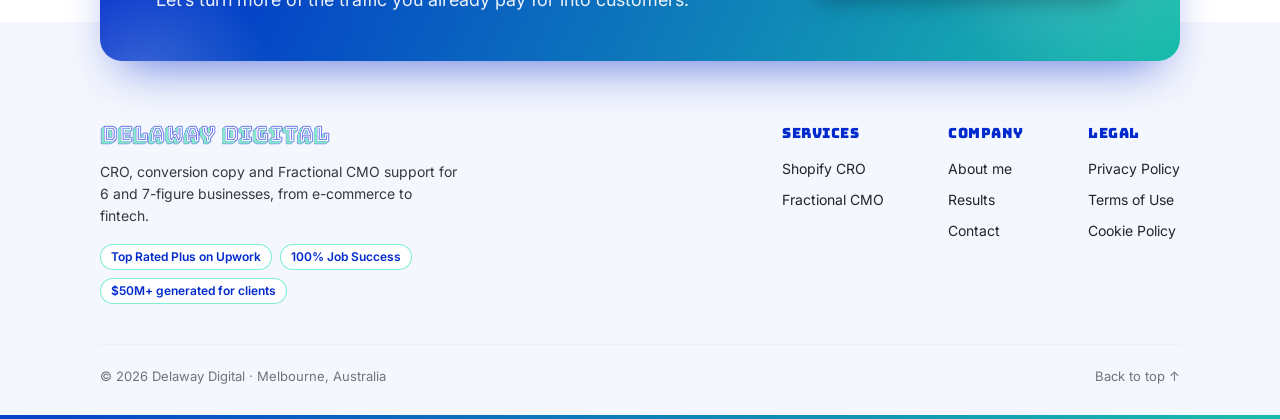
==== commit e96c24af: "Position as a marketing pro across industries: new hero subtext, titles, footer line and Industries " ====
--- a/about/index.html
+++ b/about/index.html
@@ -78,7 +78,7 @@
       <div class="footer-main">
         <div class="footer-brand">
           <a href="/" aria-label="Delaway Digital home"><img src="/assets/logo-delaway-digital-hero.webp" alt="" width="1758" height="149" loading="lazy"></a>
-          <p>CRO, conversion copy and Fractional CMO support for 6 and 7-figure e-commerce brands.</p>
+          <p>CRO, conversion copy and Fractional CMO support for 6 and 7-figure businesses, from e-commerce to fintech.</p>
           <ul class="footer-creds">
             <li>Top Rated Plus on Upwork</li>
             <li>100% Job Success</li>
--- a/styles.css
+++ b/styles.css
@@ -630,7 +630,9 @@
 html.motion .stat:nth-child(1) { animation-delay: 0.7s; }
 html.motion .stat:nth-child(2) { animation-delay: 0.8s; }
 html.motion .stat:nth-child(3) { animation-delay: 0.9s; }
-html.motion .highlight { background-size: 0% 100%; background-repeat: no-repeat; animation: sweep 0.9s cubic-bezier(0.6, 0, 0.2, 1) 1s forwards; }
+/* Highlight sweeps in when the headline is on screen (motion.js adds .lit), and resets when it leaves */
+html.motion .highlight { background-size: 0% 100%; background-repeat: no-repeat; transition: background-size 0.9s cubic-bezier(0.6, 0, 0.2, 1); }
+html.motion .highlight.lit { background-size: 100% 100%; }
 html.motion .hero-ctas .btn { animation: pulse-glow 2.8s ease-in-out 2s infinite; }
 
 @keyframes rise { from { opacity: 0; transform: translateY(24px); } to { opacity: 1; transform: none; } }
@@ -907,3 +909,29 @@
   .footer-bottom { flex-direction: column; }
 }
 .cta-box .btn { flex: none; }
+.kpi-note { display: block; margin-top: 6px; color: var(--text); font-size: 11.5px; line-height: 1.35; }
+.kpi .kpi-note strong { display: inline; margin: 0; color: var(--ink); font: 700 11.5px/1.35 var(--font-body); }
+
+/* Industries I've worked in */
+.industries { list-style: none; padding: 0; margin: 0; display: grid; grid-template-columns: repeat(4, 1fr); gap: 16px; }
+.industry {
+  display: flex; align-items: center; gap: 12px;
+  padding: 14px 16px; border-radius: 14px;
+  background: #fff; border: 1px solid rgba(94, 235, 201, 0.75);
+  box-shadow: 0 8px 18px -12px rgba(0, 42, 205, 0.45);
+  transition: transform 0.25s ease, box-shadow 0.25s ease, border-color 0.25s ease;
+}
+.industry:hover { transform: translateY(-3px); border-color: var(--teal); box-shadow: 0 14px 26px -12px rgba(0, 42, 205, 0.6); }
+.industry-icon {
+  flex: none; display: grid; place-items: center;
+  width: 38px; height: 38px; border-radius: 11px;
+  background: var(--gradient); color: #fff;
+  transition: transform 0.4s cubic-bezier(0.2, 1.4, 0.4, 1);
+}
+.industry:hover .industry-icon { transform: rotate(-8deg) scale(1.08); }
+.industry-icon svg { width: 20px; height: 20px; }
+.industry strong { display: block; color: var(--ink); font: 700 14px/1.3 var(--font-body); }
+.industry small { display: block; margin-top: 2px; color: var(--muted); font-size: 12px; line-height: 1.3; }
+@media (max-width: 1024px) { .industries { grid-template-columns: repeat(3, 1fr); } }
+@media (max-width: 767px) { .industries { grid-template-columns: 1fr 1fr; gap: 10px; } .industry { padding: 12px; gap: 10px; } .industry-icon { width: 32px; height: 32px; } }
+@media (max-width: 420px) { .industries { grid-template-columns: 1fr; } }
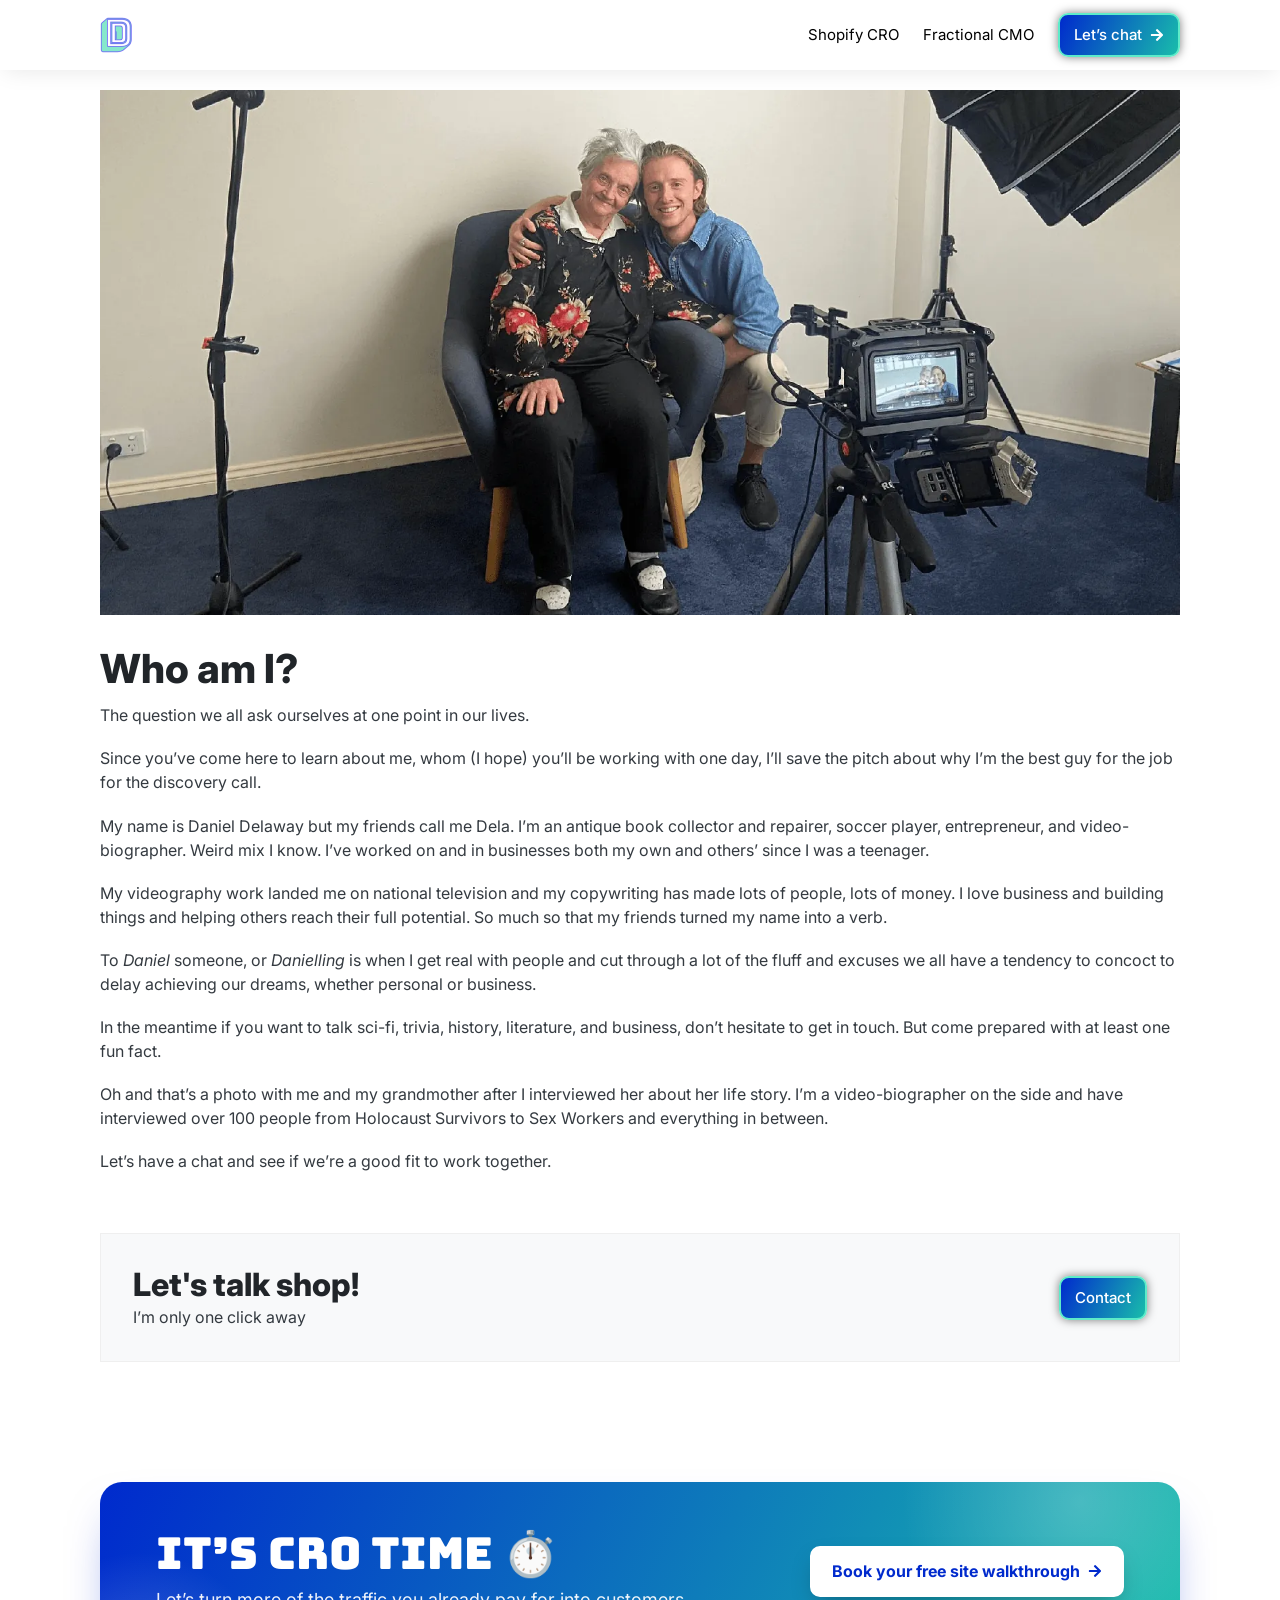
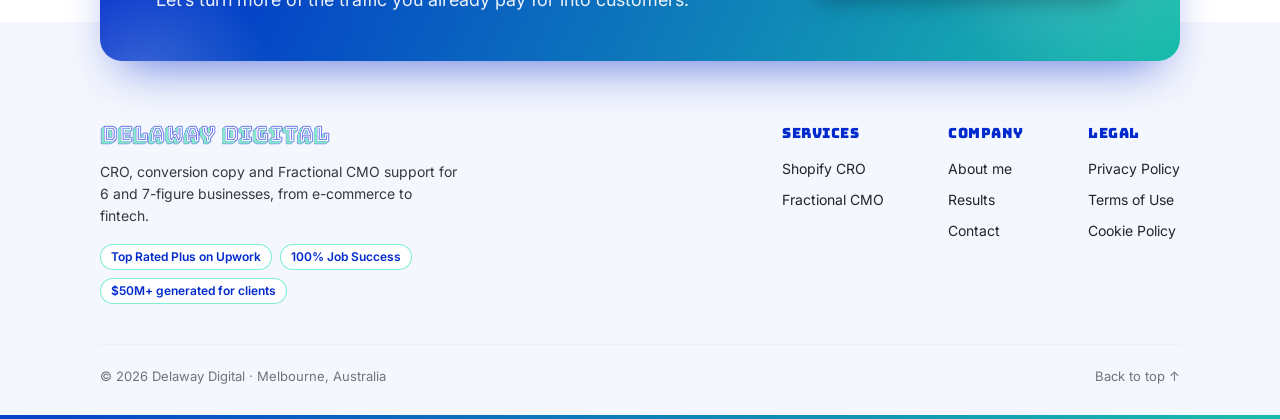
==== commit ca189fa8: "Nav: drop Results and About me (About me stays in the footer) Co-Authored-By: Claude Opus 5.5 <norep" ====
--- a/about/index.html
+++ b/about/index.html
@@ -30,7 +30,6 @@
       <nav class="site-nav" aria-label="Main">
         <a class="hide-mobile" href="/shopify-cro-consultant/">Shopify CRO</a>
         <a class="hide-mobile" href="/fractional-cmo/">Fractional CMO</a>
-        <a href="/about/" aria-current="page">About me</a>
         <a class="btn" href="/#contact">Let’s chat
           <svg viewBox="0 0 448 512" aria-hidden="true"><path fill="currentColor" d="M190.5 66.9l22.2-22.2a23.9 23.9 0 0 1 33.9 0L441 239a23.9 23.9 0 0 1 0 33.9L246.6 467.3a23.9 23.9 0 0 1-33.9 0l-22.2-22.2a24 24 0 0 1 .4-34.3L311.4 296H24c-13.3 0-24-10.7-24-24v-32c0-13.3 10.7-24 24-24h287.4L190.9 101.2a23.9 23.9 0 0 1-.4-34.3z"/></svg>
         </a>
--- a/styles.css
+++ b/styles.css
@@ -585,19 +585,17 @@
 }
 .flip-title { font: 400 22px/1.2 var(--font-display); text-transform: uppercase; }
 
+.flip-inner { transform-style: preserve-3d; transition: transform 0.7s cubic-bezier(0.3, 0.8, 0.2, 1); }
+.flip-front, .flip-back { backface-visibility: hidden; -webkit-backface-visibility: hidden; }
+.flip-back { transform: rotateY(180deg); }
+.flip:focus-visible .flip-inner, .flip.is-held .flip-inner { transform: rotateY(180deg); }
 @media (hover: hover) {
-  .flip-inner { transform-style: preserve-3d; transition: transform 0.7s cubic-bezier(0.3, 0.8, 0.2, 1); }
-  .flip-front, .flip-back { backface-visibility: hidden; -webkit-backface-visibility: hidden; }
-  .flip-back { transform: rotateY(180deg); }
-  .flip:hover .flip-inner, .flip:focus-visible .flip-inner { transform: rotateY(180deg); }
-}
-/* Touch screens can't hover, so show the story under the logo instead of flipping */
+  .flip:hover .flip-inner { transform: rotateY(180deg); }
+}
+/* Touch screens: press and hold a card to flip it (see motion.js) */
 @media (hover: none) {
-  .flip-front, .flip-back { grid-area: auto; }
-  .flip-front { border-bottom-left-radius: 0; border-bottom-right-radius: 0; border-bottom: 0; box-shadow: none; }
-  .flip-back { border-top-left-radius: 0; border-top-right-radius: 0; padding: 18px; font-size: 14px; }
-  .flip-title { display: none; }
-  .flip-inner { box-shadow: var(--glow); border-radius: 10px; }
+  .case-card.flip { -webkit-touch-callout: none; -webkit-user-select: none; user-select: none; }
+  .case-card.flip img { pointer-events: none; }
 }
 
 /* Section titles get an accent bar */
@@ -650,7 +648,6 @@
 
 /* Back of flip cards: override the older .case-card p:last-child colour/size */
 .case-card .flip-back p:last-child { color: #fff; font: 400 15px/1.6 var(--font-alt); margin: 0; }
-@media (hover: none) { .case-card .flip-back p:last-child { font-size: 14px; } }
 
 .intro-card .intro-lead { color: var(--ink); font-size: 19px; line-height: 1.55; font-weight: 500; }
 
@@ -933,5 +930,59 @@
 .industry strong { display: block; color: var(--ink); font: 700 14px/1.3 var(--font-body); }
 .industry small { display: block; margin-top: 2px; color: var(--muted); font-size: 12px; line-height: 1.3; }
 @media (max-width: 1024px) { .industries { grid-template-columns: repeat(3, 1fr); } }
-@media (max-width: 767px) { .industries { grid-template-columns: 1fr 1fr; gap: 10px; } .industry { padding: 12px; gap: 10px; } .industry-icon { width: 32px; height: 32px; } }
-@media (max-width: 420px) { .industries { grid-template-columns: 1fr; } }
+@media (max-width: 767px) { .industries { grid-template-columns: repeat(2, minmax(0, 1fr)); gap: 10px; } .industry { padding: 12px; gap: 10px; } .industry-icon { width: 32px; height: 32px; } }
+@media (max-width: 340px) { .industries { grid-template-columns: 1fr; } }
+@media (max-width: 767px) { .industry strong { font-size: 13px; } .industry small { font-size: 11px; } }
+.industry > span:last-child { min-width: 0; }
+.industry strong { overflow-wrap: anywhere; }
+
+/* =========================================================
+   Contact section motion
+   ========================================================= */
+/* "Online" dot on Dan's photo with a soft pulsing ring */
+.avatar-wrap { position: relative; flex: none; display: inline-block; line-height: 0; }
+.online-dot {
+  position: absolute; right: 1px; bottom: 1px;
+  width: 13px; height: 13px; border-radius: 50%;
+  background: #22c55e; border: 2px solid #fff;
+}
+.online-dot::after {
+  content: ""; position: absolute; inset: -2px; border-radius: 50%;
+  background: #22c55e; opacity: 0.6;
+  animation: ping 2s cubic-bezier(0, 0, 0.2, 1) infinite;
+}
+@keyframes ping { 75%, 100% { transform: scale(2.4); opacity: 0; } }
+
+/* Contact heading highlight sits nicely on the display font */
+.contact h2 .highlight { padding: 0 4px; }
+
+/* Checklist ticks pop in after each line slides in */
+html.motion .contact-copy .checklist li::before { transform: scale(0); }
+html.motion .contact-copy .checklist li.is-visible::before {
+  animation: tick-pop 0.5s cubic-bezier(0.2, 1.6, 0.4, 1) both;
+  animation-delay: calc(var(--delay, 0ms) + 250ms);
+}
+@keyframes tick-pop { from { transform: scale(0) rotate(-30deg); } to { transform: scale(1) rotate(0); } }
+
+/* Badges pop rather than slide */
+html.motion .contact-copy .chips li.reveal { translate: none; scale: 0.6; }
+html.motion .contact-copy .chips li.is-visible { scale: 1; transition: opacity 0.4s ease var(--delay, 0ms), scale 0.5s cubic-bezier(0.2, 1.6, 0.4, 1) var(--delay, 0ms), background 0.2s ease, color 0.2s ease; }
+
+/* Form: glowing focus + pulsing submit */
+.contact-form input, .contact-form textarea { transition: box-shadow 0.25s ease, border-color 0.25s ease; }
+.contact-form input:focus, .contact-form textarea:focus { outline: none; border-color: var(--teal-dark); box-shadow: 0 0 0 4px rgba(94, 235, 201, 0.35); }
+html.motion .contact-form button[type="submit"] { animation: pulse-glow 2.8s ease-in-out 1.5s infinite; }
+
+/* Testimonial caption with a round photo */
+.testimonial figcaption.with-avatar { display: flex; align-items: center; gap: 10px; }
+.testimonial figcaption.with-avatar img { width: 40px; height: 40px; border-radius: 50%; object-fit: cover; border: 2px solid var(--teal); flex: none; }
+
+/* Intro card on phones: keep a gutter either side and centre the photo */
+@media (max-width: 767px) {
+  .intro-card { width: calc(100% - 32px); }
+  .intro-photo { justify-self: center; }
+}
+
+/* Three testimonial cards: a row of three on desktop, stacked below that */
+@media (min-width: 1024px) { .testimonial-grid { grid-template-columns: repeat(3, 1fr); } }
+@media (max-width: 1023px) { .testimonial-grid { grid-template-columns: 1fr; } }
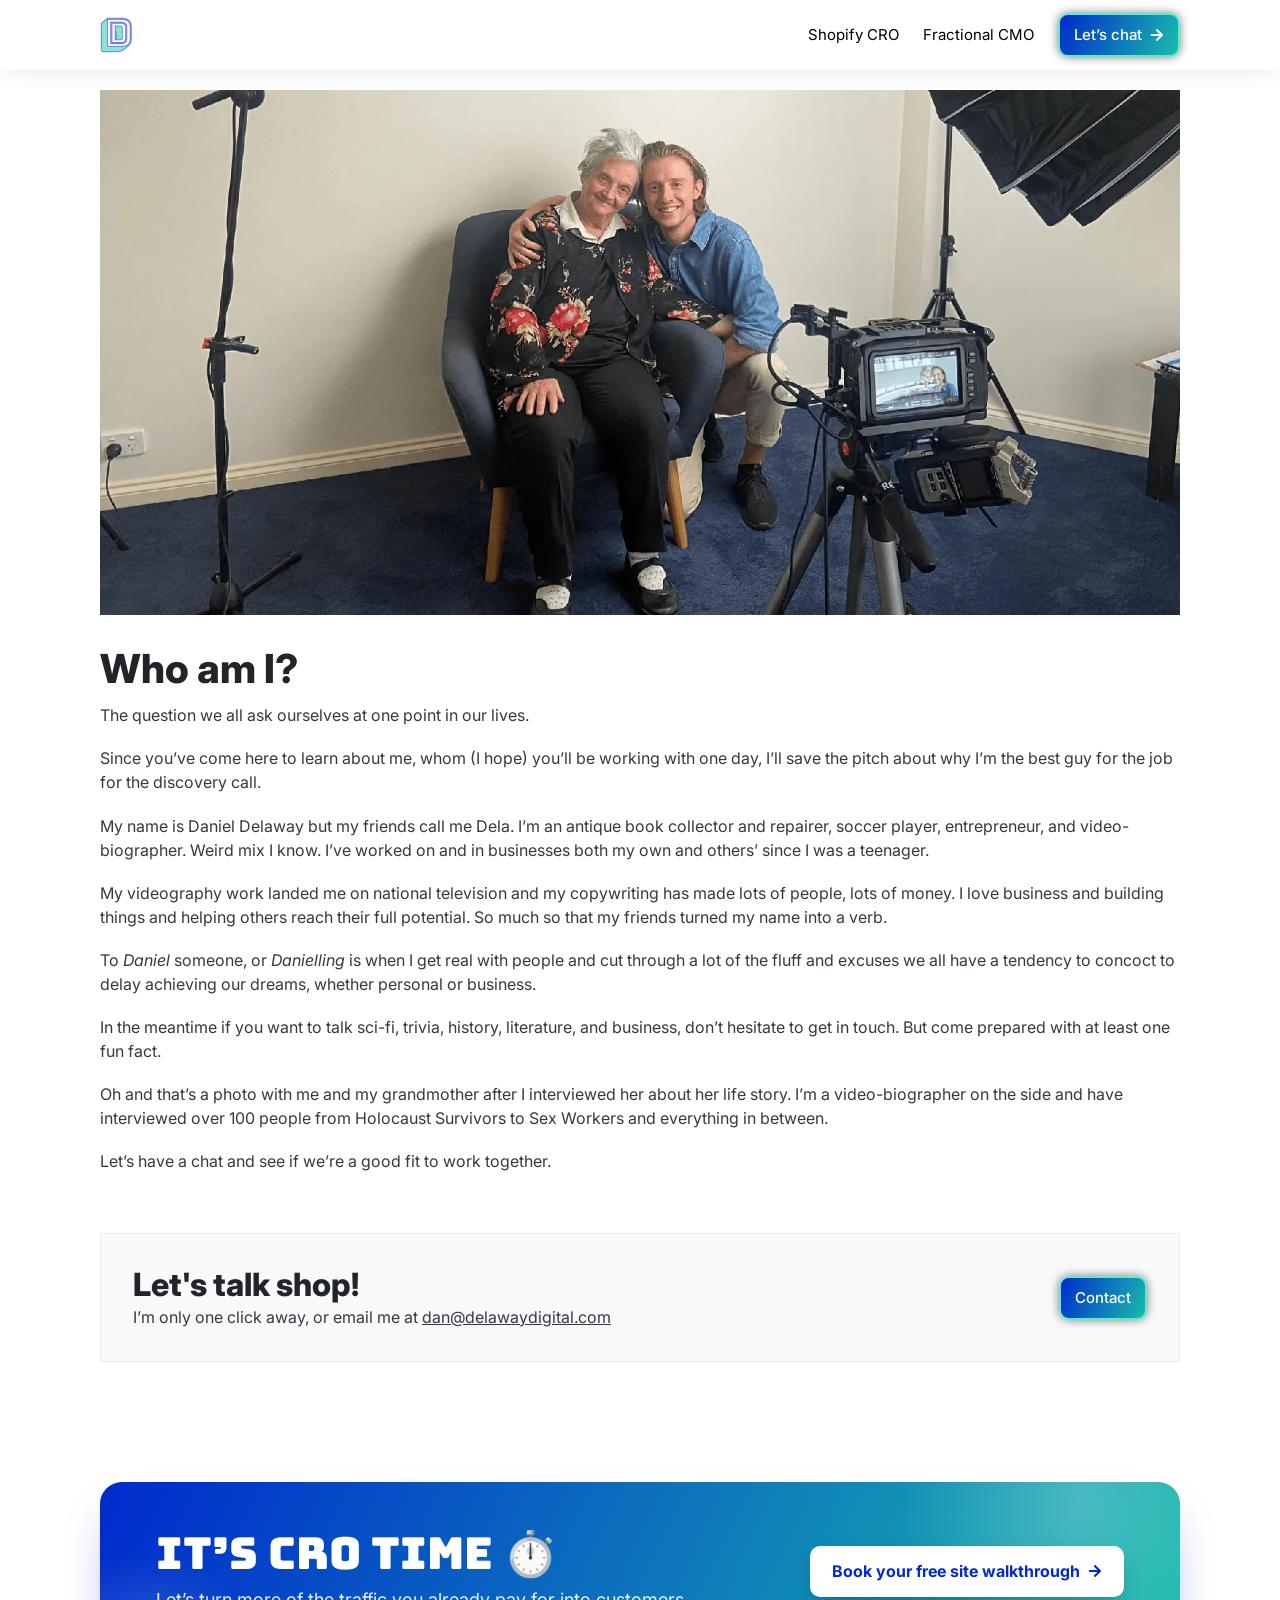
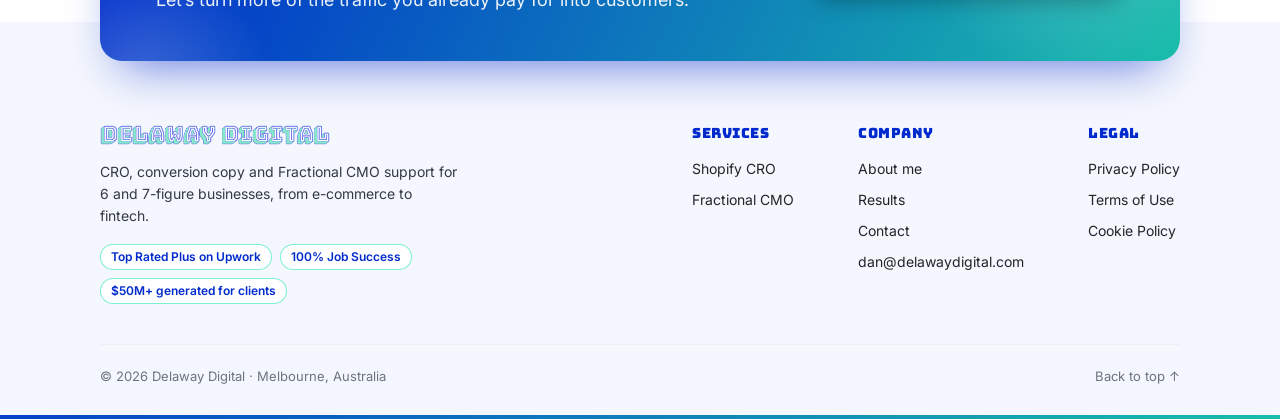
==== commit 2d8d5304: "Add SLS3 case study page, starting price on Fractional CMO page, and contact email Co-Authored-By: C" ====
--- a/about/index.html
+++ b/about/index.html
@@ -19,6 +19,14 @@
   <link rel="preconnect" href="https://fonts.gstatic.com" crossorigin>
   <link rel="stylesheet" href="https://fonts.googleapis.com/css2?family=Bungee&family=Inter:wght@400;500;600;700;800&family=Poppins:wght@400;500;600&display=swap">
   <link rel="stylesheet" href="/styles.css">
+  <!-- Google tag (gtag.js): Google Ads AW-18464958375 -->
+  <script async src="https://www.googletagmanager.com/gtag/js?id=AW-18464958375"></script>
+  <script>
+    window.dataLayer = window.dataLayer || [];
+    function gtag(){dataLayer.push(arguments);}
+    gtag('js', new Date());
+    gtag('config', 'AW-18464958375');
+  </script>
 </head>
 <body>
   <a class="skip-link" href="#main">Skip to content</a>
@@ -54,7 +62,7 @@
       <div class="cta-box">
         <div>
           <h2>Let's talk shop!</h2>
-          <p>I’m only one click away</p>
+          <p>I’m only one click away, or email me at <a href="mailto:dan@delawaydigital.com">dan@delawaydigital.com</a></p>
         </div>
         <a class="btn" href="/#contact">Contact</a>
       </div>
@@ -98,6 +106,7 @@
               <li><a href="/about/">About me</a></li>
               <li><a href="/#results">Results</a></li>
               <li><a href="/#contact">Contact</a></li>
+              <li><a href="mailto:dan@delawaydigital.com">dan@delawaydigital.com</a></li>
             </ul>
           </div>
           <div>
--- a/styles.css
+++ b/styles.css
@@ -391,8 +391,33 @@
 .yes { color: var(--teal-dark); font-weight: 700; margin-right: 6px; }
 .no { color: #c0392b; font-weight: 700; margin-right: 6px; }
 
-/* Testimonials (2 x 2) */
-.testimonial-grid { display: grid; grid-template-columns: repeat(2, 1fr); gap: 30px; }
+/* Testimonials: one-row carousel */
+.testimonial-carousel { position: relative; }
+.testimonial-grid {
+  display: flex; gap: 30px; overflow-x: auto; scroll-snap-type: x mandatory;
+  scrollbar-width: none; overscroll-behavior-inline: contain; padding: 18px 2px 46px;
+}
+.testimonial-grid::-webkit-scrollbar { display: none; }
+.testimonial-grid .testimonial {
+  flex: 0 0 calc((100% - 80px) / 3); scroll-snap-align: start;
+  align-items: center; text-align: center;
+}
+.testimonial-grid .testimonial .stars { margin-inline: auto; }
+.testimonial-grid .testimonial figcaption.with-avatar { justify-content: center; width: 100%; }
+.carousel-controls {
+  display: flex; align-items: center; justify-content: center; gap: 12px; margin-top: 0;
+}
+.carousel-button {
+  display: grid; place-items: center; width: 52px; height: 48px; padding: 0;
+  border: 3px solid var(--teal); border-radius: 9px;
+  background: var(--blue); color: #fff;
+  box-shadow: 0 3px 8px rgba(0, 42, 205, 0.32);
+  cursor: pointer;
+  transition: transform 0.15s ease, filter 0.15s ease, opacity 0.18s ease;
+}
+.carousel-button svg { width: 26px; height: 26px; fill: none; stroke: currentColor; stroke-width: 3.5; stroke-linecap: round; stroke-linejoin: round; }
+.carousel-button:hover { transform: translateY(-2px); filter: brightness(1.12); }
+.carousel-button:focus-visible { outline: 3px solid var(--blue); outline-offset: 3px; }
 
 /* FAQ */
 .faq { max-width: 800px; }
@@ -976,6 +1001,7 @@
 /* Testimonial caption with a round photo */
 .testimonial figcaption.with-avatar { display: flex; align-items: center; gap: 10px; }
 .testimonial figcaption.with-avatar img { width: 40px; height: 40px; border-radius: 50%; object-fit: cover; border: 2px solid var(--teal); flex: none; }
+.testimonial figcaption.with-avatar img.josh-warner-avatar { object-position: 54% 22%; }
 
 /* Intro card on phones: keep a gutter either side and centre the photo */
 @media (max-width: 767px) {
@@ -983,6 +1009,10 @@
   .intro-photo { justify-self: center; }
 }
 
-/* Three testimonial cards: a row of three on desktop, stacked below that */
-@media (min-width: 1024px) { .testimonial-grid { grid-template-columns: repeat(3, 1fr); } }
-@media (max-width: 1023px) { .testimonial-grid { grid-template-columns: 1fr; } }
+@media (max-width: 1023px) {
+  .testimonial-grid .testimonial { flex-basis: calc((100% - 24px) / 2); }
+}
+@media (max-width: 640px) {
+  .testimonial-grid { gap: 18px; padding-inline: 4px; }
+  .testimonial-grid .testimonial { flex-basis: 88%; }
+}
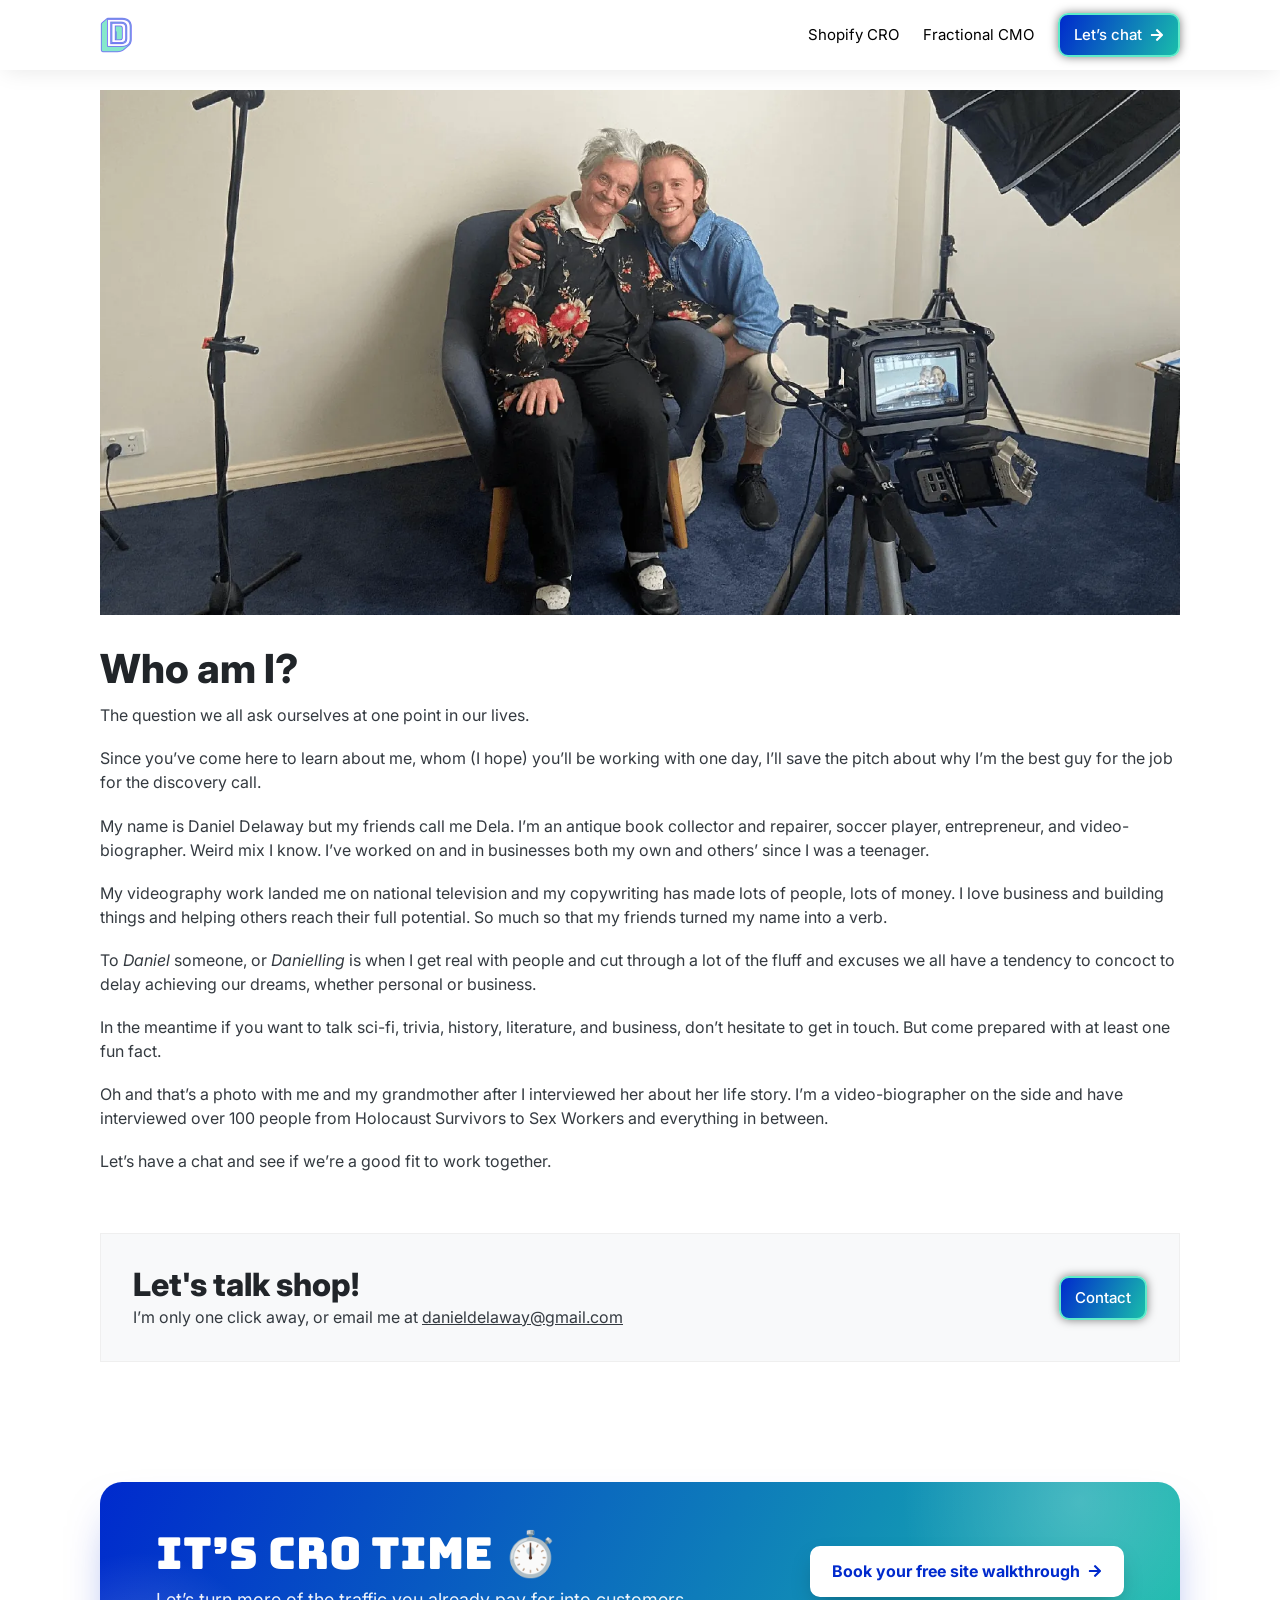
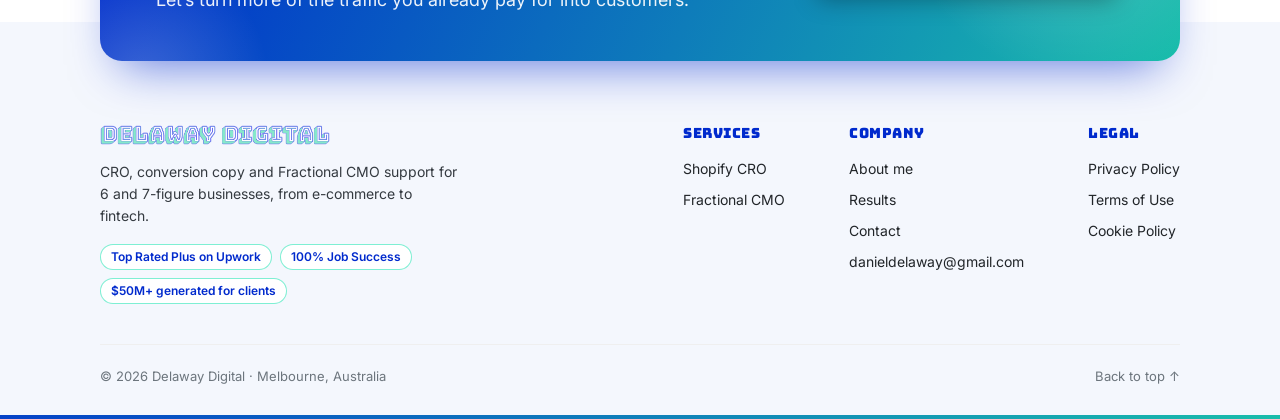
==== commit 10ced435: "Use Gmail as contact email until the business mailbox is set up Co-Authored-By: Claude Opus 5.5 <nor" ====
--- a/about/index.html
+++ b/about/index.html
@@ -62,7 +62,7 @@
       <div class="cta-box">
         <div>
           <h2>Let's talk shop!</h2>
-          <p>I’m only one click away, or email me at <a href="mailto:dan@delawaydigital.com">dan@delawaydigital.com</a></p>
+          <p>I’m only one click away, or email me at <a href="mailto:danieldelaway@gmail.com">danieldelaway@gmail.com</a></p>
         </div>
         <a class="btn" href="/#contact">Contact</a>
       </div>
@@ -106,7 +106,7 @@
               <li><a href="/about/">About me</a></li>
               <li><a href="/#results">Results</a></li>
               <li><a href="/#contact">Contact</a></li>
-              <li><a href="mailto:dan@delawaydigital.com">dan@delawaydigital.com</a></li>
+              <li><a href="mailto:danieldelaway@gmail.com">danieldelaway@gmail.com</a></li>
             </ul>
           </div>
           <div>
@@ -126,6 +126,6 @@
       </div>
     </div>
   </footer>
-  <script src="/motion.js" defer></script>
+  <script src="/motion.js?v=20261103-1" defer></script>
 </body>
 </html>
--- a/styles.css
+++ b/styles.css
@@ -1016,3 +1016,44 @@
   .testimonial-grid { gap: 18px; padding-inline: 4px; }
   .testimonial-grid .testimonial { flex-basis: 88%; }
 }
+
+/* ===== Case study page ===== */
+.case-hero-logo { display: block; width: 190px; height: auto; margin: 6px auto 18px; }
+.case-banner { padding: 0; }
+.case-banner-frame { position: relative; border-radius: 22px; overflow: hidden; box-shadow: 0 18px 40px rgba(20, 40, 120, 0.15); }
+.case-banner-frame > img:first-child { display: block; width: 100%; height: auto; aspect-ratio: 1600 / 596; object-fit: cover; }
+.case-banner-logo { position: absolute; top: 7%; right: 4%; width: 15%; min-width: 110px; height: auto; filter: drop-shadow(0 2px 10px rgba(255, 255, 255, 0.35)); }
+.case-facts { display: grid; grid-template-columns: repeat(4, 1fr); gap: 0; margin: -38px auto 0; width: calc(100% - 64px); position: relative; padding: 0; background: #fff; }
+.case-facts > div { padding: 18px 22px; }
+.case-facts > div + div { border-left: 1px solid #eef0f4; }
+.case-facts dt { color: var(--muted); font: 600 11px/1.2 var(--font-body); text-transform: uppercase; letter-spacing: 0.08em; }
+.case-facts dd { margin: 6px 0 0; color: var(--ink); font: 600 15.5px/1.3 var(--font-body); }
+.case-stats { grid-template-columns: repeat(4, 1fr); max-width: none; margin-top: 0; }
+.case-gallery { display: grid; grid-template-columns: repeat(3, 1fr); gap: 22px; }
+.case-gallery figure { margin: 0; }
+.case-gallery img { display: block; width: 100%; height: auto; aspect-ratio: 16 / 9; object-fit: cover; border-radius: 14px; box-shadow: 0 10px 28px rgba(20, 40, 120, 0.12); }
+.case-gallery figcaption { margin-top: 10px; color: var(--muted); font: 500 13.5px/1.3 var(--font-body); text-align: center; }
+.case-quote { max-width: 820px; margin: 0 auto; padding: 40px 48px 32px; text-align: center; }
+.case-quote .stars { width: 115px; margin: 0 auto 18px; }
+.case-quote blockquote { margin: 0; color: var(--ink); font: 500 21px/1.55 var(--font-body); }
+.case-quote figcaption { display: flex; align-items: center; justify-content: center; gap: 14px; margin-top: 26px; text-align: left; }
+.case-quote figcaption img { width: 56px; height: 56px; border-radius: 50%; object-fit: cover; }
+.case-quote figcaption strong { display: block; color: var(--ink); font: 700 16px/1.3 var(--font-body); }
+.case-quote figcaption span { color: var(--blue); font: 500 14px/1.3 var(--font-body); }
+@media (max-width: 900px) {
+  .case-facts { grid-template-columns: repeat(2, 1fr); }
+  .case-facts > div:nth-child(3) { border-left: 0; }
+  .case-facts > div:nth-child(n+3) { border-top: 1px solid #eef0f4; }
+  .case-stats { grid-template-columns: repeat(2, 1fr); }
+  .case-gallery { grid-template-columns: repeat(2, 1fr); }
+}
+@media (max-width: 600px) {
+  .case-banner-frame { border-radius: 14px; }
+  .case-banner-frame > img:first-child { aspect-ratio: 4 / 3; object-position: 35% center; }
+  .case-banner-logo { width: 28%; min-width: 0; }
+  .case-facts { width: calc(100% - 24px); margin-top: -24px; }
+  .case-facts > div { padding: 14px 16px; }
+  .case-gallery { grid-template-columns: 1fr; }
+  .case-quote { padding: 28px 22px 24px; }
+  .case-quote blockquote { font-size: 17px; }
+}
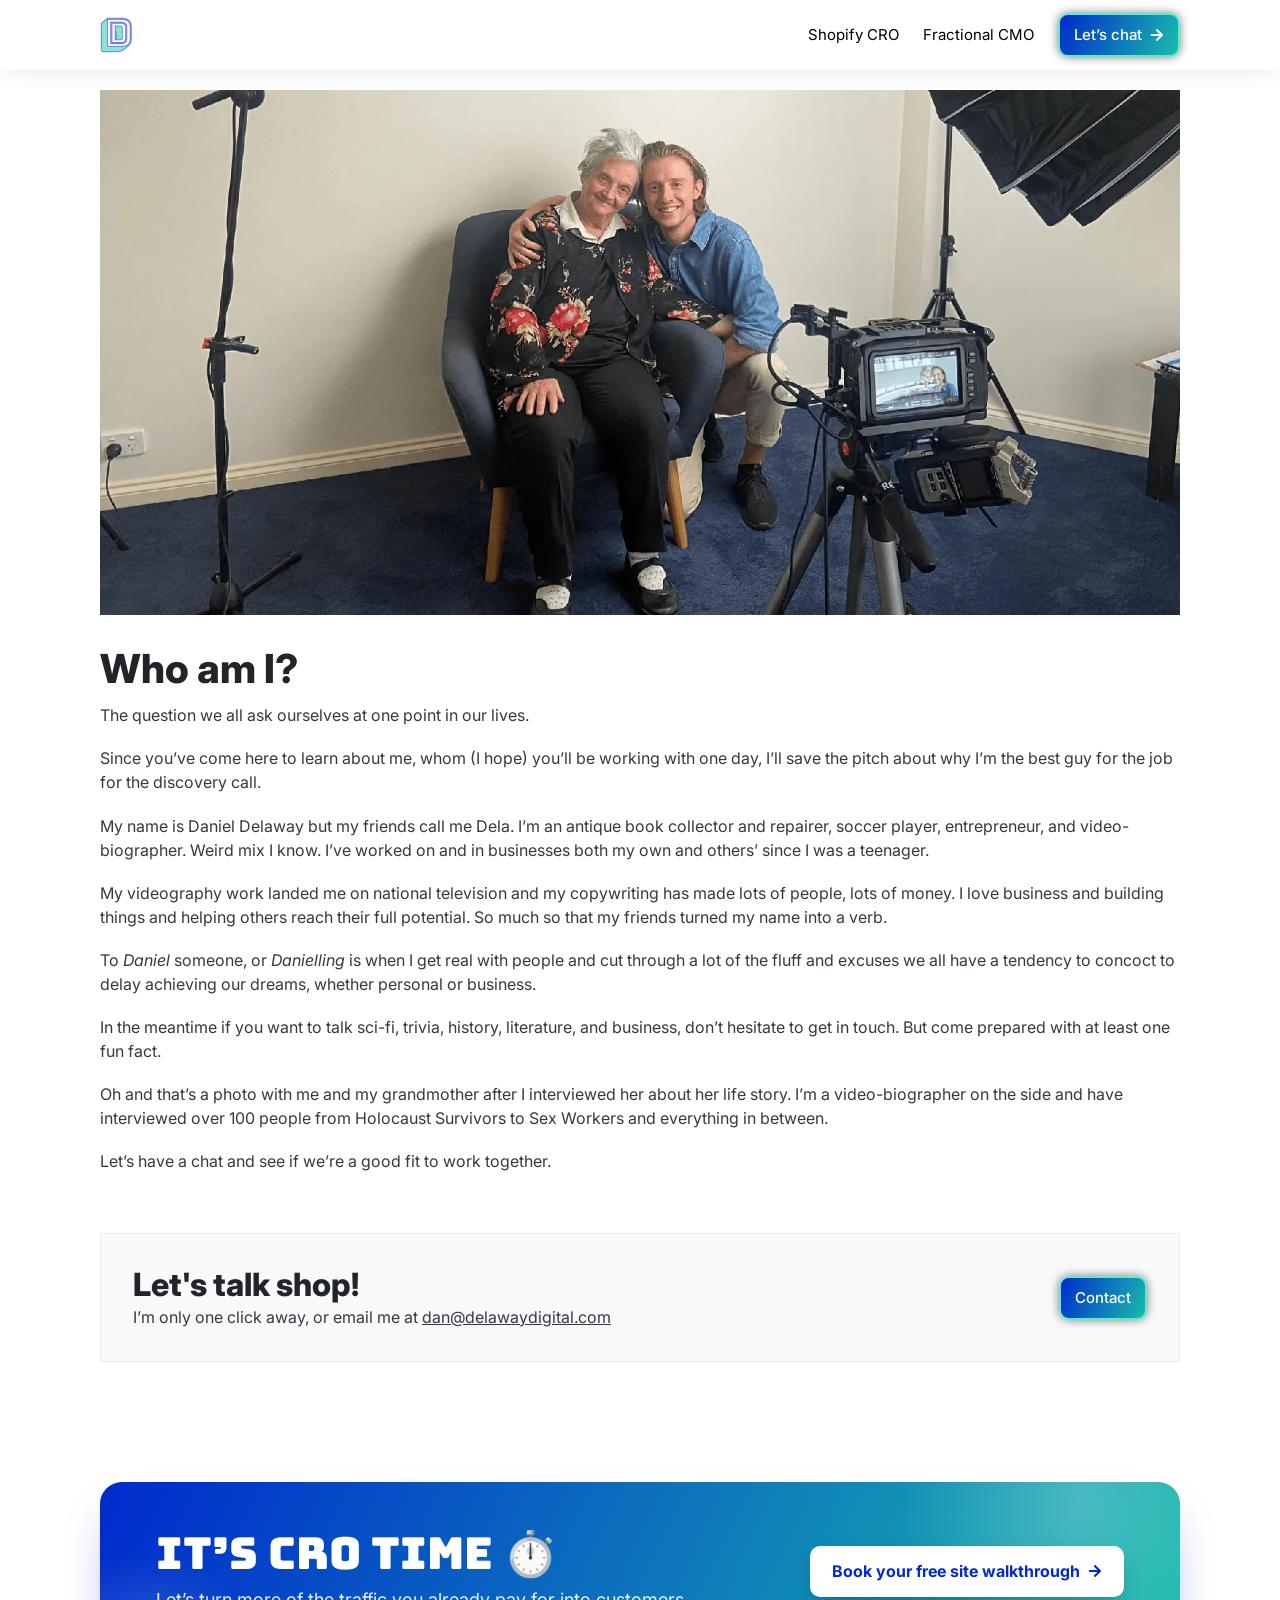
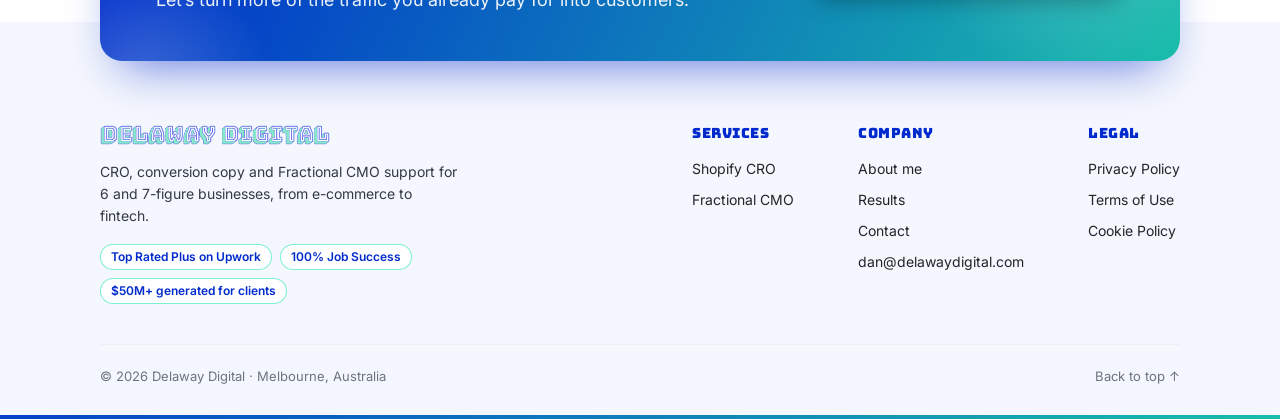
==== commit 74e889d3: "Contact email back to dan@delawaydigital.com (Workspace inbox live) Co-Authored-By: Claude Opus 5.5 " ====
--- a/about/index.html
+++ b/about/index.html
@@ -62,7 +62,7 @@
       <div class="cta-box">
         <div>
           <h2>Let's talk shop!</h2>
-          <p>I’m only one click away, or email me at <a href="mailto:danieldelaway@gmail.com">danieldelaway@gmail.com</a></p>
+          <p>I’m only one click away, or email me at <a href="mailto:dan@delawaydigital.com">dan@delawaydigital.com</a></p>
         </div>
         <a class="btn" href="/#contact">Contact</a>
       </div>
@@ -106,7 +106,7 @@
               <li><a href="/about/">About me</a></li>
               <li><a href="/#results">Results</a></li>
               <li><a href="/#contact">Contact</a></li>
-              <li><a href="mailto:danieldelaway@gmail.com">danieldelaway@gmail.com</a></li>
+              <li><a href="mailto:dan@delawaydigital.com">dan@delawaydigital.com</a></li>
             </ul>
           </div>
           <div>
